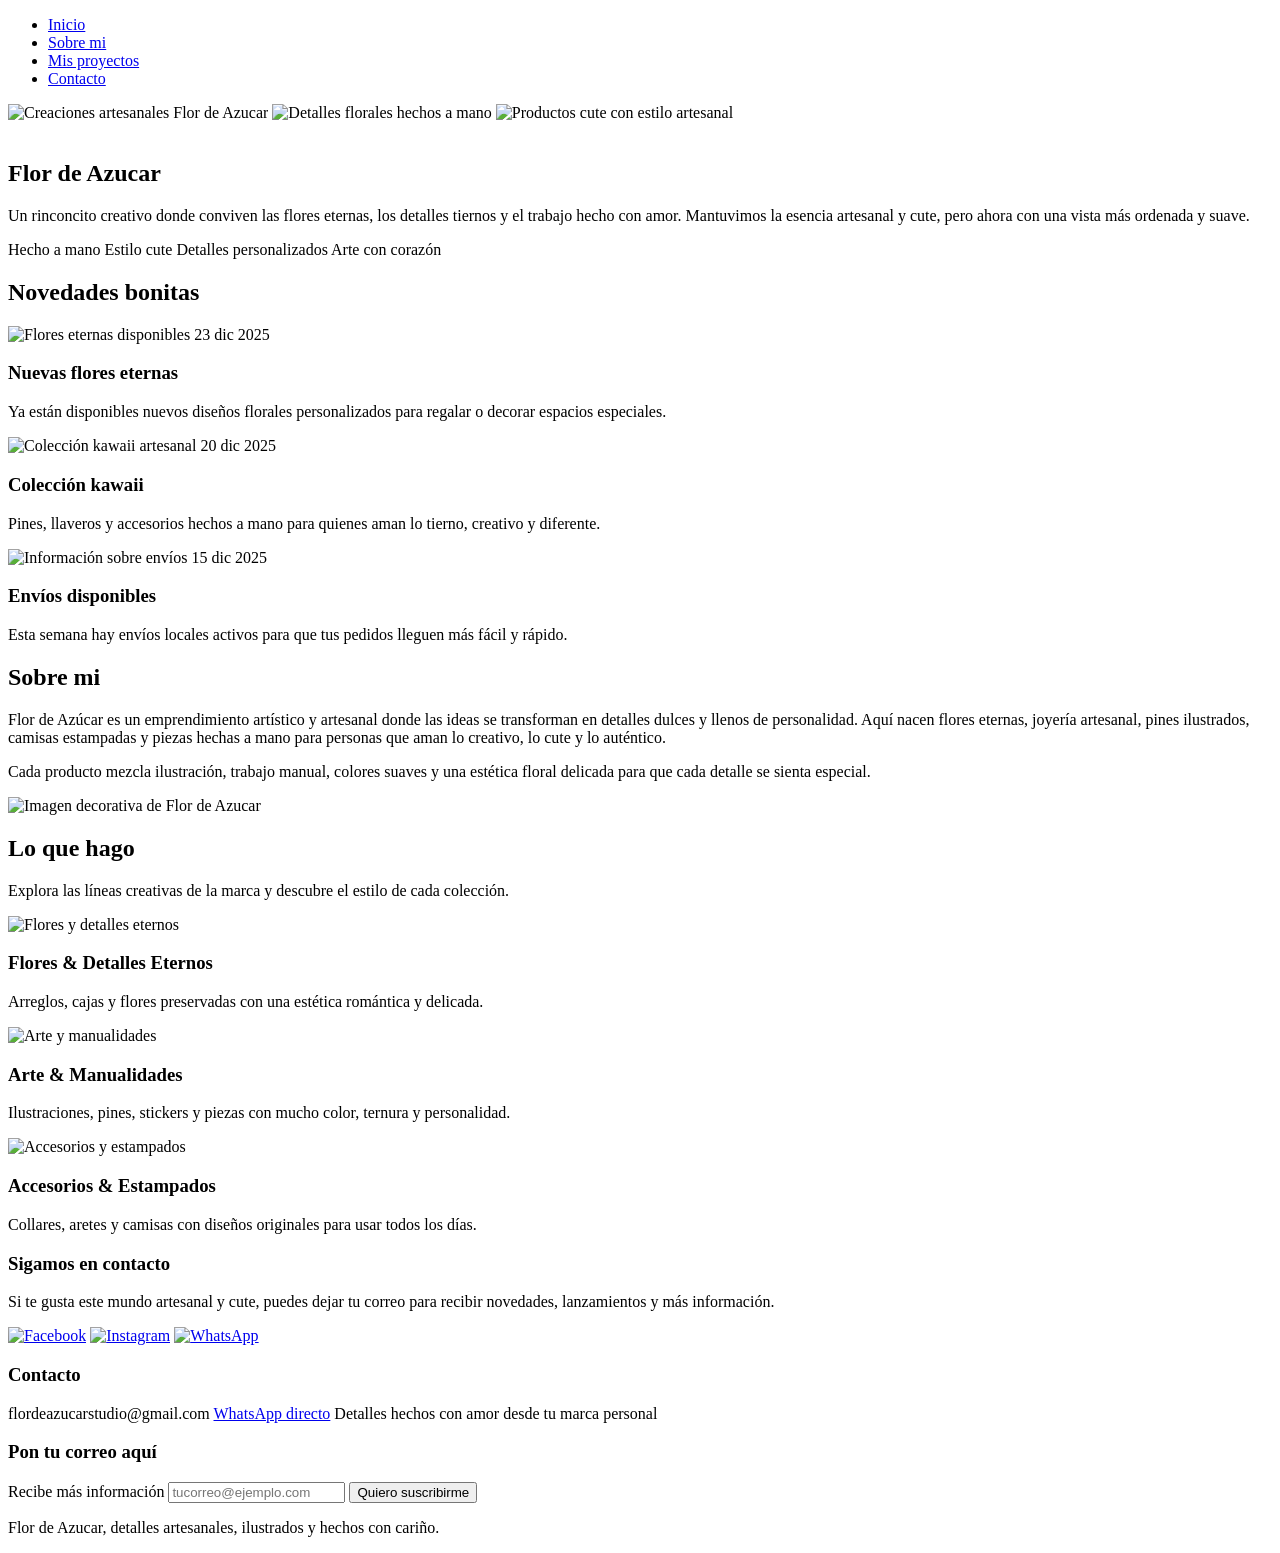
==== index.html @ 2915c315 "Add files via upload" ====
﻿<!DOCTYPE html>
<html lang="es">
<head>
  <meta charset="UTF-8" />
  <meta name="viewport" content="width=device-width, initial-scale=1.0" />
  <title>Flor de Azucar</title>
  <link rel="icon" href="./IMG/Imagen1.png" type="image/x-icon" />
  <link rel="stylesheet" href="./CSS/estilos.css" />
  <link rel="stylesheet" href="./CSS/productos.css" />
  <script src="./JAVA/script.js" defer></script>
</head>
<body>
  <header>
    <nav>
      <ul class="menu">
        <li><a href="#">Inicio</a></li>
        <li><a href="#sobre">Sobre mi</a></li>
        <li><a href="./proyectos.html">Mis proyectos</a></li>
        <li><a href="https://wa.me/573043687569" target="_blank" rel="noopener noreferrer">Contacto</a></li>
      </ul>
    </nav>
  </header>

  <div class="hero-carrusel">
    <div class="carrusel">
      <div class="imagenes">
        <img src="./IMG/Imagen5.png" alt="Creaciones artesanales Flor de Azucar" />
        <img src="./IMG/Imagen6.png" alt="Detalles florales hechos a mano" />
        <img src="./IMG/Imagen7.png" alt="Productos cute con estilo artesanal" />
      </div>
      <div class="imagenes" aria-hidden="true">
        <img src="./IMG/Imagen5.png" alt="" />
        <img src="./IMG/Imagen6.png" alt="" />
        <img src="./IMG/Imagen7.png" alt="" />
      </div>
    </div>
  </div>

  <section class="intro-card">
    <h1>Flor de Azucar</h1>
    <p>
      Un rinconcito creativo donde conviven las flores eternas, los detalles tiernos y el trabajo hecho con amor.
      Mantuvimos la esencia artesanal y cute, pero ahora con una vista más ordenada y suave.
    </p>
    <div class="badges">
      <span>Hecho a mano</span>
      <span>Estilo cute</span>
      <span>Detalles personalizados</span>
      <span>Arte con corazón</span>
    </div>
  </section>

  <section class="panel-noticias">
    <h2>Novedades bonitas</h2>
    <div class="noticias-contenedor">
      <article class="noticia">
        <img src="./IMG/rosa preservada.jpg" alt="Flores eternas disponibles" />
        <span class="fecha">23 dic 2025</span>
        <h3>Nuevas flores eternas</h3>
        <p>Ya están disponibles nuevos diseños florales personalizados para regalar o decorar espacios especiales.</p>
      </article>
      <article class="noticia">
        <img src="./IMG/pines.jpg" alt="Colección kawaii artesanal" />
        <span class="fecha">20 dic 2025</span>
        <h3>Colección kawaii</h3>
        <p>Pines, llaveros y accesorios hechos a mano para quienes aman lo tierno, creativo y diferente.</p>
      </article>
      <article class="noticia">
        <img src="./IMG/envios.jpg" alt="Información sobre envíos" />
        <span class="fecha">15 dic 2025</span>
        <h3>Envíos disponibles</h3>
        <p>Esta semana hay envíos locales activos para que tus pedidos lleguen más fácil y rápido.</p>
      </article>
    </div>
  </section>

  <section id="sobre" class="sobre-nosotros">
    <div>
      <h2>Sobre mi</h2>
      <p>
        Flor de Azúcar es un emprendimiento artístico y artesanal donde las ideas se transforman en detalles dulces y llenos de personalidad.
        Aquí nacen flores eternas, joyería artesanal, pines ilustrados, camisas estampadas y piezas hechas a mano para personas que aman lo creativo,
        lo cute y lo auténtico.
      </p>
      <p>
        Cada producto mezcla ilustración, trabajo manual, colores suaves y una estética floral delicada para que cada detalle se sienta especial.
      </p>
    </div>
    <div class="imagen-kawaii">
      <img src="./IMG/Imagen1.png" alt="Imagen decorativa de Flor de Azucar" />
    </div>
  </section>

    <section class="categorias-wrap">
    <h2 class="categorias-titulo">Lo que hago</h2>
    <p class="categorias-subtitulo">Explora las líneas creativas de la marca y descubre el estilo de cada colección.</p>
    <div class="categorias">
      <article class="cuadro" onclick="location.href='flores&detalles.html'">
        <img src="./IMG/Imagen2.png" alt="Flores y detalles eternos" />
        <h3>Flores &amp; Detalles Eternos</h3>
        <p>Arreglos, cajas y flores preservadas con una estética romántica y delicada.</p>
      </article>
      <article class="cuadro" onclick="location.href='arte&manualidades.html'">
        <img src="./IMG/Imagen11.png" alt="Arte y manualidades" />
        <h3>Arte &amp; Manualidades</h3>
        <p>Ilustraciones, pines, stickers y piezas con mucho color, ternura y personalidad.</p>
      </article>
      <article class="cuadro" onclick="location.href='accesorios&estampados.html'">
        <img src="./IMG/Imagen3.png" alt="Accesorios y estampados" />
        <h3>Accesorios &amp; Estampados</h3>
        <p>Collares, aretes y camisas con diseños originales para usar todos los días.</p>
      </article>
    </div>
  </section>

  <footer>
    <div class="footer-container">
      <div class="footer-section">
        <h3 class="footer-title">Sigamos en contacto</h3>
        <p class="subscribe-copy">Si te gusta este mundo artesanal y cute, puedes dejar tu correo para recibir novedades, lanzamientos y más información.</p>
        <div class="social-icons">
          <a href="https://facebook.com" target="_blank" rel="noopener noreferrer"><img src="./IMG/Logo_de_Facebook.png" alt="Facebook" /></a>
          <a href="#" aria-label="Instagram"><img src="./IMG/Logo_de_ig.png" alt="Instagram" /></a>
          <a href="https://wa.me/573043687569" target="_blank" rel="noopener noreferrer"><img src="./IMG/Logo_de_what.png" alt="WhatsApp" /></a>
        </div>
      </div>
      <div class="footer-section contact-info">
        <h3 class="footer-title">Contacto</h3>
        <span>flordeazucarstudio@gmail.com</span>
        <a href="https://wa.me/573043687569" target="_blank" rel="noopener noreferrer">WhatsApp directo</a>
        <span>Detalles hechos con amor desde tu marca personal</span>
      </div>
      <div class="footer-section subscribe-form">
        <h3 class="footer-title">Pon tu correo aquí</h3>
        <form id="form-suscripcion">
          <label for="email">Recibe más información</label>
          <input id="email" name="email" type="email" placeholder="tucorreo@ejemplo.com" required />
          <button type="submit">Quiero suscribirme</button>
          <p id="mensaje" aria-live="polite"></p>
        </form>
      </div>
    </div>
    <p class="footer-note">Flor de Azucar, detalles artesanales, ilustrados y hechos con cariño.</p>
  </footer>
</body>
</html>
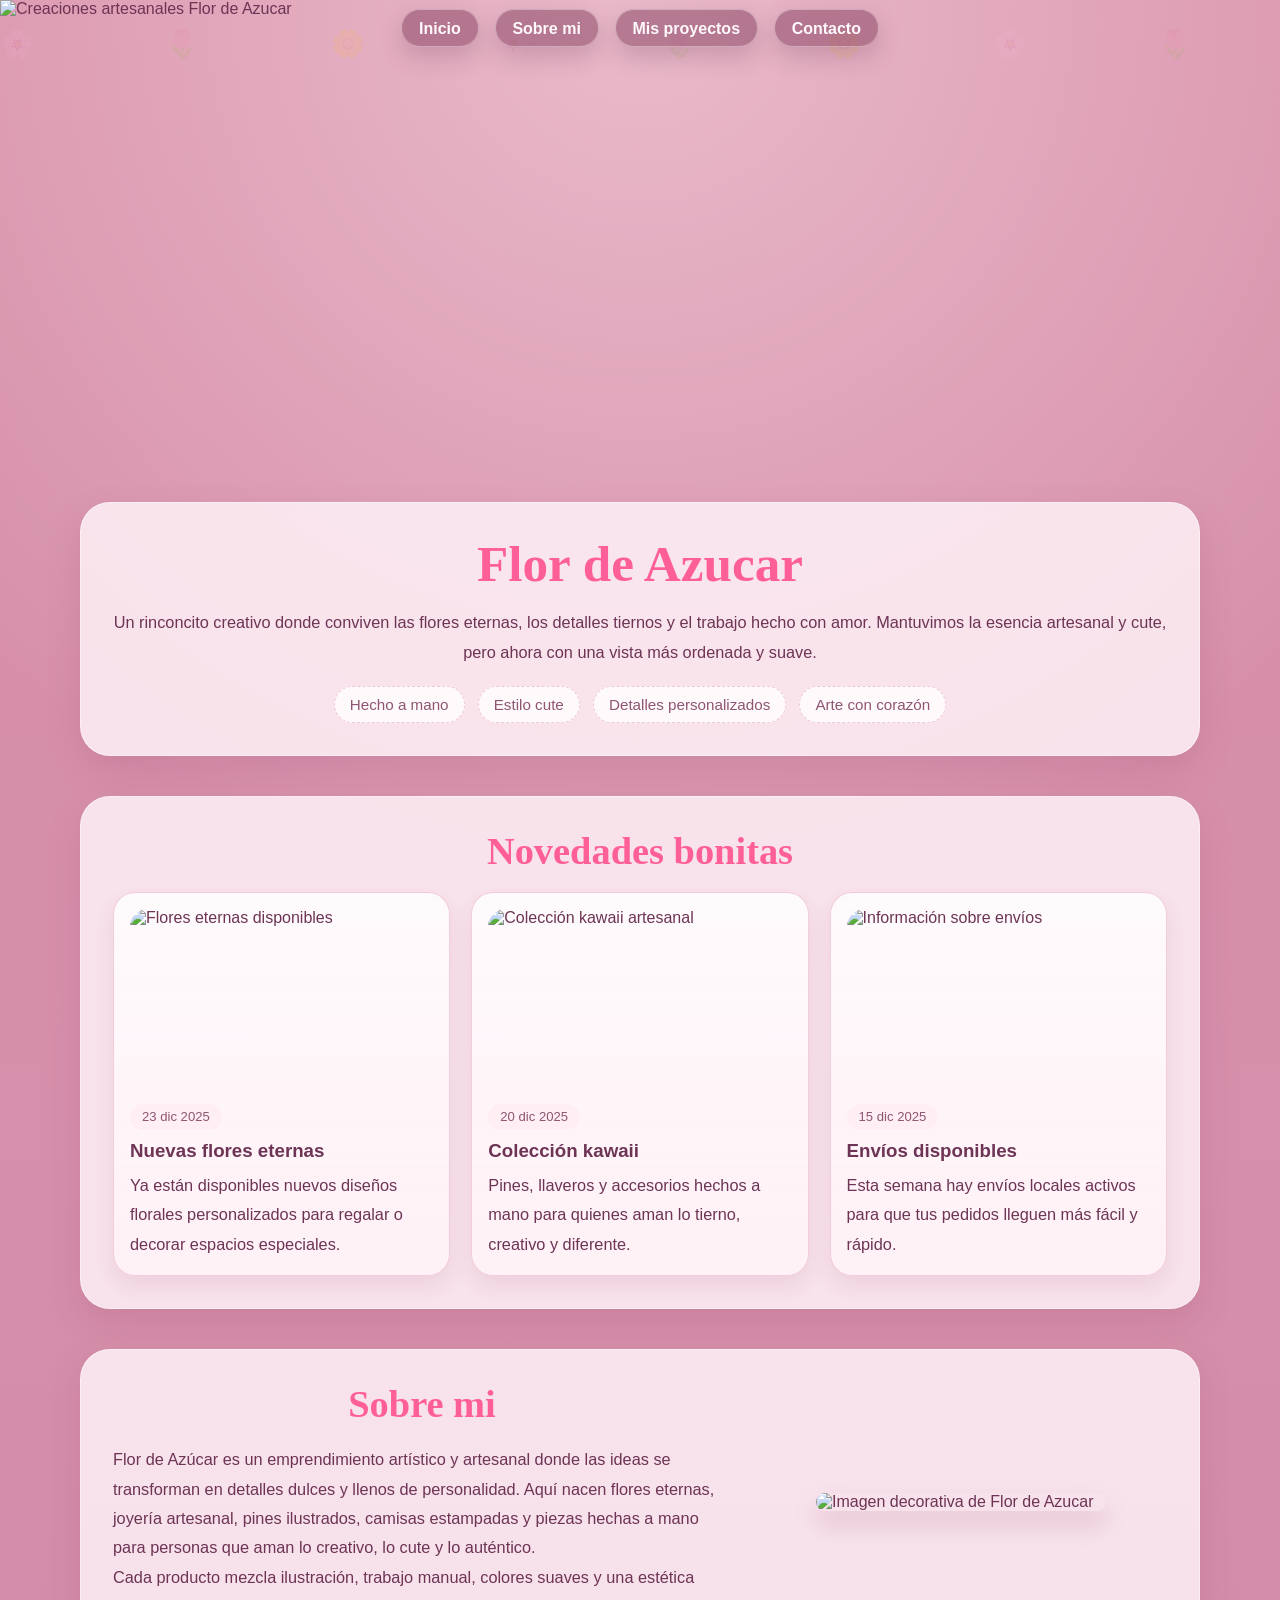
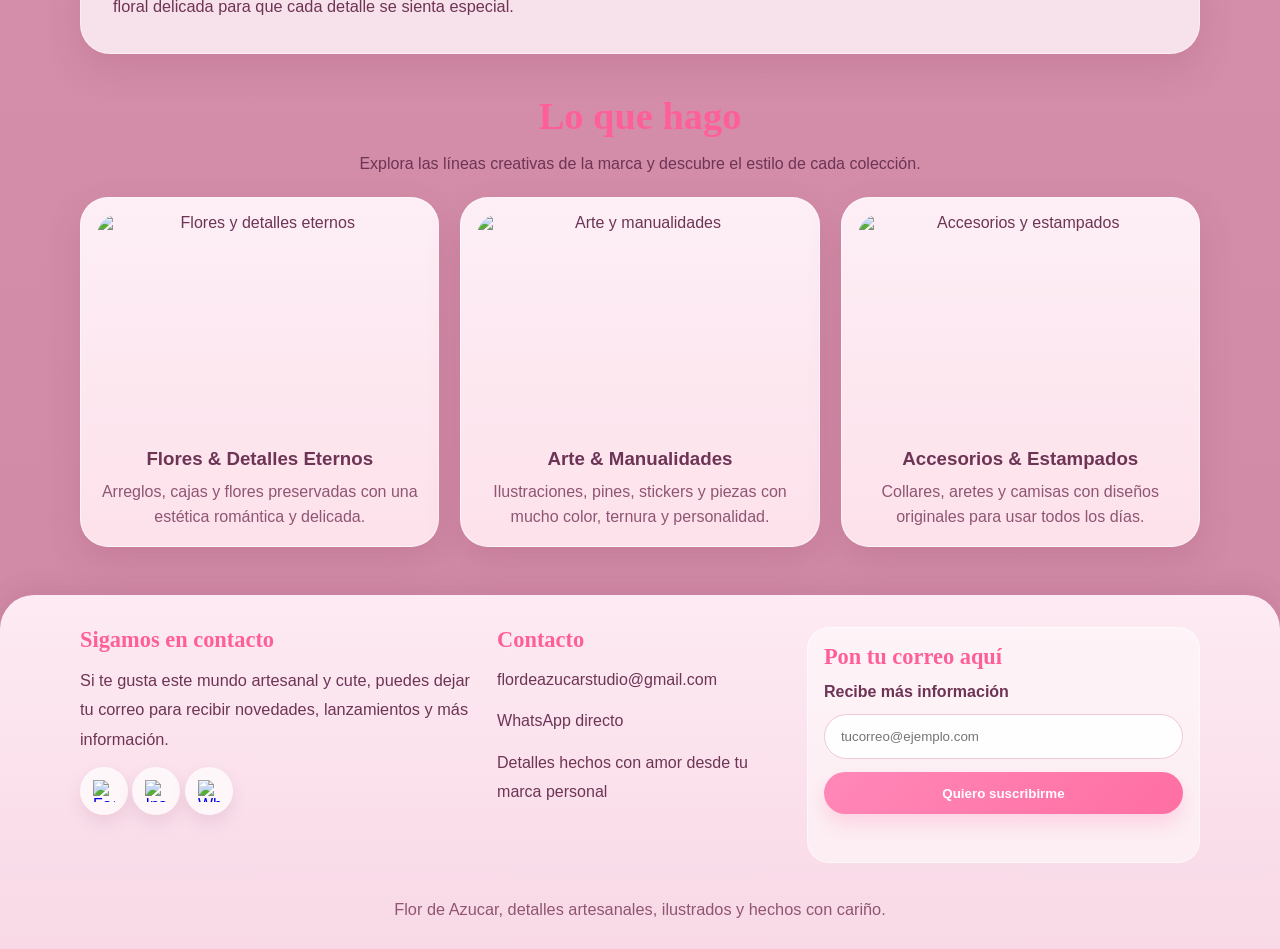
==== commit 4b4681a2: "Fix stylesheet link path in index.html" ====
--- a/index.html
+++ b/index.html
@@ -1,148 +1,148 @@
-﻿<!DOCTYPE html>
-<html lang="es">
-<head>
-  <meta charset="UTF-8" />
-  <meta name="viewport" content="width=device-width, initial-scale=1.0" />
-  <title>Flor de Azucar</title>
-  <link rel="icon" href="./IMG/Imagen1.png" type="image/x-icon" />
-  <link rel="stylesheet" href="./CSS/estilos.css" />
-  <link rel="stylesheet" href="./CSS/productos.css" />
-  <script src="./JAVA/script.js" defer></script>
-</head>
-<body>
-  <header>
-    <nav>
-      <ul class="menu">
-        <li><a href="#">Inicio</a></li>
-        <li><a href="#sobre">Sobre mi</a></li>
-        <li><a href="./proyectos.html">Mis proyectos</a></li>
-        <li><a href="https://wa.me/573043687569" target="_blank" rel="noopener noreferrer">Contacto</a></li>
-      </ul>
-    </nav>
-  </header>
-
-  <div class="hero-carrusel">
-    <div class="carrusel">
-      <div class="imagenes">
-        <img src="./IMG/Imagen5.png" alt="Creaciones artesanales Flor de Azucar" />
-        <img src="./IMG/Imagen6.png" alt="Detalles florales hechos a mano" />
-        <img src="./IMG/Imagen7.png" alt="Productos cute con estilo artesanal" />
-      </div>
-      <div class="imagenes" aria-hidden="true">
-        <img src="./IMG/Imagen5.png" alt="" />
-        <img src="./IMG/Imagen6.png" alt="" />
-        <img src="./IMG/Imagen7.png" alt="" />
-      </div>
-    </div>
-  </div>
-
-  <section class="intro-card">
-    <h1>Flor de Azucar</h1>
-    <p>
-      Un rinconcito creativo donde conviven las flores eternas, los detalles tiernos y el trabajo hecho con amor.
-      Mantuvimos la esencia artesanal y cute, pero ahora con una vista más ordenada y suave.
-    </p>
-    <div class="badges">
-      <span>Hecho a mano</span>
-      <span>Estilo cute</span>
-      <span>Detalles personalizados</span>
-      <span>Arte con corazón</span>
-    </div>
-  </section>
-
-  <section class="panel-noticias">
-    <h2>Novedades bonitas</h2>
-    <div class="noticias-contenedor">
-      <article class="noticia">
-        <img src="./IMG/rosa preservada.jpg" alt="Flores eternas disponibles" />
-        <span class="fecha">23 dic 2025</span>
-        <h3>Nuevas flores eternas</h3>
-        <p>Ya están disponibles nuevos diseños florales personalizados para regalar o decorar espacios especiales.</p>
-      </article>
-      <article class="noticia">
-        <img src="./IMG/pines.jpg" alt="Colección kawaii artesanal" />
-        <span class="fecha">20 dic 2025</span>
-        <h3>Colección kawaii</h3>
-        <p>Pines, llaveros y accesorios hechos a mano para quienes aman lo tierno, creativo y diferente.</p>
-      </article>
-      <article class="noticia">
-        <img src="./IMG/envios.jpg" alt="Información sobre envíos" />
-        <span class="fecha">15 dic 2025</span>
-        <h3>Envíos disponibles</h3>
-        <p>Esta semana hay envíos locales activos para que tus pedidos lleguen más fácil y rápido.</p>
-      </article>
-    </div>
-  </section>
-
-  <section id="sobre" class="sobre-nosotros">
-    <div>
-      <h2>Sobre mi</h2>
-      <p>
-        Flor de Azúcar es un emprendimiento artístico y artesanal donde las ideas se transforman en detalles dulces y llenos de personalidad.
-        Aquí nacen flores eternas, joyería artesanal, pines ilustrados, camisas estampadas y piezas hechas a mano para personas que aman lo creativo,
-        lo cute y lo auténtico.
-      </p>
-      <p>
-        Cada producto mezcla ilustración, trabajo manual, colores suaves y una estética floral delicada para que cada detalle se sienta especial.
-      </p>
-    </div>
-    <div class="imagen-kawaii">
-      <img src="./IMG/Imagen1.png" alt="Imagen decorativa de Flor de Azucar" />
-    </div>
-  </section>
-
-    <section class="categorias-wrap">
-    <h2 class="categorias-titulo">Lo que hago</h2>
-    <p class="categorias-subtitulo">Explora las líneas creativas de la marca y descubre el estilo de cada colección.</p>
-    <div class="categorias">
-      <article class="cuadro" onclick="location.href='flores&detalles.html'">
-        <img src="./IMG/Imagen2.png" alt="Flores y detalles eternos" />
-        <h3>Flores &amp; Detalles Eternos</h3>
-        <p>Arreglos, cajas y flores preservadas con una estética romántica y delicada.</p>
-      </article>
-      <article class="cuadro" onclick="location.href='arte&manualidades.html'">
-        <img src="./IMG/Imagen11.png" alt="Arte y manualidades" />
-        <h3>Arte &amp; Manualidades</h3>
-        <p>Ilustraciones, pines, stickers y piezas con mucho color, ternura y personalidad.</p>
-      </article>
-      <article class="cuadro" onclick="location.href='accesorios&estampados.html'">
-        <img src="./IMG/Imagen3.png" alt="Accesorios y estampados" />
-        <h3>Accesorios &amp; Estampados</h3>
-        <p>Collares, aretes y camisas con diseños originales para usar todos los días.</p>
-      </article>
-    </div>
-  </section>
-
-  <footer>
-    <div class="footer-container">
-      <div class="footer-section">
-        <h3 class="footer-title">Sigamos en contacto</h3>
-        <p class="subscribe-copy">Si te gusta este mundo artesanal y cute, puedes dejar tu correo para recibir novedades, lanzamientos y más información.</p>
-        <div class="social-icons">
-          <a href="https://facebook.com" target="_blank" rel="noopener noreferrer"><img src="./IMG/Logo_de_Facebook.png" alt="Facebook" /></a>
-          <a href="#" aria-label="Instagram"><img src="./IMG/Logo_de_ig.png" alt="Instagram" /></a>
-          <a href="https://wa.me/573043687569" target="_blank" rel="noopener noreferrer"><img src="./IMG/Logo_de_what.png" alt="WhatsApp" /></a>
-        </div>
-      </div>
-      <div class="footer-section contact-info">
-        <h3 class="footer-title">Contacto</h3>
-        <span>flordeazucarstudio@gmail.com</span>
-        <a href="https://wa.me/573043687569" target="_blank" rel="noopener noreferrer">WhatsApp directo</a>
-        <span>Detalles hechos con amor desde tu marca personal</span>
-      </div>
-      <div class="footer-section subscribe-form">
-        <h3 class="footer-title">Pon tu correo aquí</h3>
-        <form id="form-suscripcion">
-          <label for="email">Recibe más información</label>
-          <input id="email" name="email" type="email" placeholder="tucorreo@ejemplo.com" required />
-          <button type="submit">Quiero suscribirme</button>
-          <p id="mensaje" aria-live="polite"></p>
-        </form>
-      </div>
-    </div>
-    <p class="footer-note">Flor de Azucar, detalles artesanales, ilustrados y hechos con cariño.</p>
-  </footer>
-</body>
+﻿<!DOCTYPE html>
+<html lang="es">
+<head>
+  <meta charset="UTF-8" />
+  <meta name="viewport" content="width=device-width, initial-scale=1.0" />
+  <title>Flor de Azucar</title>
+  <link rel="icon" href="./IMG/Imagen1.png" type="image/x-icon" />
+  <link rel="stylesheet" href="estilos.css"/>
+  <link rel="stylesheet" href="./CSS/productos.css" />
+  <script src="./JAVA/script.js" defer></script>
+</head>
+<body>
+  <header>
+    <nav>
+      <ul class="menu">
+        <li><a href="#">Inicio</a></li>
+        <li><a href="#sobre">Sobre mi</a></li>
+        <li><a href="./proyectos.html">Mis proyectos</a></li>
+        <li><a href="https://wa.me/573043687569" target="_blank" rel="noopener noreferrer">Contacto</a></li>
+      </ul>
+    </nav>
+  </header>
+
+  <div class="hero-carrusel">
+    <div class="carrusel">
+      <div class="imagenes">
+        <img src="./IMG/Imagen5.png" alt="Creaciones artesanales Flor de Azucar" />
+        <img src="./IMG/Imagen6.png" alt="Detalles florales hechos a mano" />
+        <img src="./IMG/Imagen7.png" alt="Productos cute con estilo artesanal" />
+      </div>
+      <div class="imagenes" aria-hidden="true">
+        <img src="./IMG/Imagen5.png" alt="" />
+        <img src="./IMG/Imagen6.png" alt="" />
+        <img src="./IMG/Imagen7.png" alt="" />
+      </div>
+    </div>
+  </div>
+
+  <section class="intro-card">
+    <h1>Flor de Azucar</h1>
+    <p>
+      Un rinconcito creativo donde conviven las flores eternas, los detalles tiernos y el trabajo hecho con amor.
+      Mantuvimos la esencia artesanal y cute, pero ahora con una vista más ordenada y suave.
+    </p>
+    <div class="badges">
+      <span>Hecho a mano</span>
+      <span>Estilo cute</span>
+      <span>Detalles personalizados</span>
+      <span>Arte con corazón</span>
+    </div>
+  </section>
+
+  <section class="panel-noticias">
+    <h2>Novedades bonitas</h2>
+    <div class="noticias-contenedor">
+      <article class="noticia">
+        <img src="./IMG/rosa preservada.jpg" alt="Flores eternas disponibles" />
+        <span class="fecha">23 dic 2025</span>
+        <h3>Nuevas flores eternas</h3>
+        <p>Ya están disponibles nuevos diseños florales personalizados para regalar o decorar espacios especiales.</p>
+      </article>
+      <article class="noticia">
+        <img src="./IMG/pines.jpg" alt="Colección kawaii artesanal" />
+        <span class="fecha">20 dic 2025</span>
+        <h3>Colección kawaii</h3>
+        <p>Pines, llaveros y accesorios hechos a mano para quienes aman lo tierno, creativo y diferente.</p>
+      </article>
+      <article class="noticia">
+        <img src="./IMG/envios.jpg" alt="Información sobre envíos" />
+        <span class="fecha">15 dic 2025</span>
+        <h3>Envíos disponibles</h3>
+        <p>Esta semana hay envíos locales activos para que tus pedidos lleguen más fácil y rápido.</p>
+      </article>
+    </div>
+  </section>
+
+  <section id="sobre" class="sobre-nosotros">
+    <div>
+      <h2>Sobre mi</h2>
+      <p>
+        Flor de Azúcar es un emprendimiento artístico y artesanal donde las ideas se transforman en detalles dulces y llenos de personalidad.
+        Aquí nacen flores eternas, joyería artesanal, pines ilustrados, camisas estampadas y piezas hechas a mano para personas que aman lo creativo,
+        lo cute y lo auténtico.
+      </p>
+      <p>
+        Cada producto mezcla ilustración, trabajo manual, colores suaves y una estética floral delicada para que cada detalle se sienta especial.
+      </p>
+    </div>
+    <div class="imagen-kawaii">
+      <img src="./IMG/Imagen1.png" alt="Imagen decorativa de Flor de Azucar" />
+    </div>
+  </section>
+
+    <section class="categorias-wrap">
+    <h2 class="categorias-titulo">Lo que hago</h2>
+    <p class="categorias-subtitulo">Explora las líneas creativas de la marca y descubre el estilo de cada colección.</p>
+    <div class="categorias">
+      <article class="cuadro" onclick="location.href='flores&detalles.html'">
+        <img src="./IMG/Imagen2.png" alt="Flores y detalles eternos" />
+        <h3>Flores &amp; Detalles Eternos</h3>
+        <p>Arreglos, cajas y flores preservadas con una estética romántica y delicada.</p>
+      </article>
+      <article class="cuadro" onclick="location.href='arte&manualidades.html'">
+        <img src="./IMG/Imagen11.png" alt="Arte y manualidades" />
+        <h3>Arte &amp; Manualidades</h3>
+        <p>Ilustraciones, pines, stickers y piezas con mucho color, ternura y personalidad.</p>
+      </article>
+      <article class="cuadro" onclick="location.href='accesorios&estampados.html'">
+        <img src="./IMG/Imagen3.png" alt="Accesorios y estampados" />
+        <h3>Accesorios &amp; Estampados</h3>
+        <p>Collares, aretes y camisas con diseños originales para usar todos los días.</p>
+      </article>
+    </div>
+  </section>
+
+  <footer>
+    <div class="footer-container">
+      <div class="footer-section">
+        <h3 class="footer-title">Sigamos en contacto</h3>
+        <p class="subscribe-copy">Si te gusta este mundo artesanal y cute, puedes dejar tu correo para recibir novedades, lanzamientos y más información.</p>
+        <div class="social-icons">
+          <a href="https://facebook.com" target="_blank" rel="noopener noreferrer"><img src="./IMG/Logo_de_Facebook.png" alt="Facebook" /></a>
+          <a href="#" aria-label="Instagram"><img src="./IMG/Logo_de_ig.png" alt="Instagram" /></a>
+          <a href="https://wa.me/573043687569" target="_blank" rel="noopener noreferrer"><img src="./IMG/Logo_de_what.png" alt="WhatsApp" /></a>
+        </div>
+      </div>
+      <div class="footer-section contact-info">
+        <h3 class="footer-title">Contacto</h3>
+        <span>flordeazucarstudio@gmail.com</span>
+        <a href="https://wa.me/573043687569" target="_blank" rel="noopener noreferrer">WhatsApp directo</a>
+        <span>Detalles hechos con amor desde tu marca personal</span>
+      </div>
+      <div class="footer-section subscribe-form">
+        <h3 class="footer-title">Pon tu correo aquí</h3>
+        <form id="form-suscripcion">
+          <label for="email">Recibe más información</label>
+          <input id="email" name="email" type="email" placeholder="tucorreo@ejemplo.com" required />
+          <button type="submit">Quiero suscribirme</button>
+          <p id="mensaje" aria-live="polite"></p>
+        </form>
+      </div>
+    </div>
+    <p class="footer-note">Flor de Azucar, detalles artesanales, ilustrados y hechos con cariño.</p>
+  </footer>
+</body>
 </html>
 
 
--- a/estilos.css
+++ b/estilos.css
@@ -0,0 +1,503 @@
+﻿:root {
+  --rosa-fondo: #d992ab;
+  --rosa-claro: #fff1f6;
+  --rosa-panel: rgba(255, 244, 249, 0.82);
+  --rosa-fuerte: #ff7daf;
+  --rosa-medio: #f5bfd3;
+  --rosa-borde: #efc8d8;
+  --vino: #6d3455;
+  --vino-suave: #8f5572;
+  --marron: #5c3b2e;
+  --sombra: 0 14px 34px rgba(140, 61, 101, 0.17);
+}
+
+* {
+  margin: 0;
+  padding: 0;
+  box-sizing: border-box;
+}
+
+html {
+  scroll-behavior: smooth;
+}
+
+body {
+  font-family: 'Trebuchet MS', 'Segoe UI', sans-serif;
+  background:
+    radial-gradient(circle at top, rgba(255, 239, 245, 0.45), transparent 35%),
+    linear-gradient(180deg, #d88fa8 0%, #d690ab 45%, #cf89a4 100%);
+  color: var(--vino);
+  overflow-x: hidden;
+  position: relative;
+}
+
+body::before {
+  content: "🌸   🌷   🌼   🌸   🌷   🌼   🌸   🌷";
+  position: fixed;
+  inset: 0;
+  font-size: 1.7rem;
+  line-height: 5.5rem;
+  letter-spacing: 1.7rem;
+  opacity: 0.11;
+  pointer-events: none;
+  white-space: pre-wrap;
+  z-index: -1;
+}
+
+img {
+  max-width: 100%;
+  display: block;
+}
+
+section {
+  width: min(1120px, calc(100% - 2rem));
+  margin: 0 auto 2.5rem;
+}
+
+header {
+  position: absolute;
+  top: 1.2rem;
+  left: 50%;
+  transform: translateX(-50%);
+  width: min(1120px, calc(100% - 2rem));
+  z-index: 20;
+}
+
+nav {
+  padding: 0;
+}
+
+.menu {
+  list-style: none;
+  display: flex;
+  justify-content: center;
+  align-items: center;
+  gap: 1rem;
+  flex-wrap: wrap;
+}
+
+.menu li a {
+  text-decoration: none;
+  color: #fff8fc;
+  font-weight: 700;
+  padding: 0.6rem 1.05rem;
+  border-radius: 999px;
+  background: rgba(126, 53, 86, 0.48);
+  border: 1px solid rgba(255, 255, 255, 0.38);
+  backdrop-filter: blur(10px);
+  box-shadow: 0 10px 24px rgba(92, 43, 69, 0.22);
+  transition: transform 0.25s ease, background 0.25s ease;
+}
+
+.menu li a:hover {
+  transform: translateY(-2px);
+  background: rgba(126, 53, 86, 0.72);
+}
+
+.hero-carrusel {
+  width: 100%;
+  margin: 0 0 2rem;
+  padding: 0;
+  background: transparent;
+  border: none;
+  border-radius: 0;
+  box-shadow: none;
+  overflow: hidden;
+}
+
+.carrusel {
+  display: flex;
+  width: max-content;
+  animation: deslizar 26s linear infinite;
+}
+
+.carrusel .imagenes {
+  display: flex;
+}
+
+.carrusel img {
+  width: 100vw;
+  min-width: 100vw;
+  height: 470px;
+  object-fit: cover;
+  flex-shrink: 0;
+}
+
+.hero-carrusel:hover .carrusel {
+  animation-play-state: paused;
+}
+
+@keyframes deslizar {
+  from { transform: translateX(0); }
+  to { transform: translateX(-300vw); }
+}
+
+.intro-card,
+.sobre-nosotros,
+.panel-noticias,
+.categoria-intro,
+.productos-destacados {
+  background: var(--rosa-panel);
+  border: 1px solid rgba(255, 255, 255, 0.45);
+  border-radius: 30px;
+  box-shadow: var(--sombra);
+}
+
+.intro-card,
+.categoria-intro {
+  padding: 2rem;
+  text-align: center;
+}
+
+.intro-card {
+  margin-top: 0.5rem;
+}
+
+.intro-card h1,
+.categoria-intro h2,
+.sobre-nosotros h2,
+.panel-noticias h2,
+.categorias-titulo {
+  font-family: 'Comic Sans MS', 'Trebuchet MS', cursive;
+  color: #ff5f98;
+  line-height: 1.15;
+}
+
+.intro-card h1 {
+  font-size: clamp(2.2rem, 4vw, 3.8rem);
+  margin-bottom: 0.9rem;
+}
+
+.intro-card p,
+.categoria-intro p,
+.sobre-nosotros p,
+.noticia p,
+.footer-note,
+.subscribe-copy,
+.proyecto-resumen {
+  font-size: 1.02rem;
+  line-height: 1.8;
+  color: var(--vino);
+}
+
+.badges {
+  margin-top: 1.2rem;
+  display: flex;
+  flex-wrap: wrap;
+  justify-content: center;
+  gap: 0.8rem;
+}
+
+.badges span {
+  padding: 0.55rem 0.95rem;
+  background: rgba(255, 255, 255, 0.8);
+  border: 1px dashed var(--rosa-borde);
+  border-radius: 999px;
+  font-size: 0.95rem;
+  color: var(--vino-suave);
+}
+
+.panel-noticias,
+.sobre-nosotros {
+  padding: 2rem;
+}
+
+.panel-noticias h2,
+.sobre-nosotros h2 {
+  font-size: clamp(1.8rem, 3vw, 2.5rem);
+  margin-bottom: 1.2rem;
+  text-align: center;
+}
+
+.noticias-contenedor {
+  display: grid;
+  grid-template-columns: repeat(auto-fit, minmax(220px, 1fr));
+  gap: 1.3rem;
+}
+
+.noticia {
+  background: linear-gradient(180deg, rgba(255, 255, 255, 0.84), rgba(255, 241, 246, 0.98));
+  border-radius: 22px;
+  padding: 1rem;
+  border: 1px solid rgba(237, 188, 206, 0.7);
+  box-shadow: 0 10px 20px rgba(140, 61, 101, 0.1);
+  transition: transform 0.28s ease, box-shadow 0.28s ease;
+}
+
+.noticia:hover,
+.cuadro:hover,
+.sobre-nosotros:hover {
+  transform: translateY(-6px);
+  box-shadow: 0 18px 28px rgba(140, 61, 101, 0.16);
+}
+
+.noticia img {
+  width: 100%;
+  height: 180px;
+  object-fit: cover;
+  border-radius: 18px;
+  margin-bottom: 0.9rem;
+}
+
+.fecha,
+.proyecto-tipo {
+  display: inline-block;
+  margin-bottom: 0.65rem;
+  padding: 0.35rem 0.75rem;
+  font-size: 0.82rem;
+  color: var(--vino-suave);
+  background: rgba(255, 239, 246, 0.9);
+  border-radius: 999px;
+}
+
+.noticia h3,
+.cuadro h3 {
+  color: var(--vino);
+  margin-bottom: 0.55rem;
+}
+
+.sobre-nosotros {
+  display: grid;
+  grid-template-columns: 1.2fr 0.8fr;
+  gap: 1.5rem;
+  align-items: center;
+}
+
+.imagen-kawaii {
+  display: flex;
+  justify-content: center;
+}
+
+.imagen-kawaii img {
+  width: min(290px, 100%);
+  border-radius: 28px;
+  box-shadow: 0 14px 24px rgba(140, 61, 101, 0.18);
+  animation: floaty 3s ease-in-out infinite;
+}
+
+@keyframes floaty {
+  0%, 100% { transform: translateY(0); }
+  50% { transform: translateY(-8px); }
+}
+
+.categorias-wrap {
+  width: min(1120px, calc(100% - 2rem));
+  margin: 0 auto 2.5rem;
+}
+
+.categorias-titulo {
+  text-align: center;
+  font-size: clamp(1.8rem, 3vw, 2.4rem);
+  margin-bottom: 1rem;
+}
+
+.categorias-subtitulo {
+  text-align: center;
+  margin-bottom: 1.5rem;
+  color: var(--vino);
+}
+
+.categorias {
+  display: grid;
+  grid-template-columns: repeat(auto-fit, minmax(240px, 1fr));
+  gap: 1.3rem;
+}
+
+.cuadro {
+  background: linear-gradient(180deg, rgba(255, 244, 249, 0.95), rgba(255, 230, 238, 0.95));
+  border: 1px solid rgba(255, 255, 255, 0.6);
+  border-radius: 28px;
+  padding: 1rem;
+  text-align: center;
+  cursor: pointer;
+  transition: transform 0.28s ease, box-shadow 0.28s ease;
+  box-shadow: var(--sombra);
+}
+
+.cuadro img {
+  width: 100%;
+  height: 220px;
+  object-fit: cover;
+  border-radius: 22px;
+  margin-bottom: 0.9rem;
+}
+
+.cuadro p {
+  color: var(--vino-suave);
+  line-height: 1.6;
+}
+
+footer {
+  margin-top: 3rem;
+  background: linear-gradient(180deg, rgba(255, 239, 246, 0.96), rgba(250, 220, 232, 0.96));
+  border-top-left-radius: 34px;
+  border-top-right-radius: 34px;
+  box-shadow: 0 -8px 22px rgba(140, 61, 101, 0.12);
+}
+
+.footer-container {
+  width: min(1120px, calc(100% - 2rem));
+  margin: 0 auto;
+  padding: 2rem 0;
+  display: grid;
+  grid-template-columns: 1.1fr 0.8fr 1.1fr;
+  gap: 1.5rem;
+  align-items: start;
+}
+
+.footer-section {
+  display: flex;
+  flex-direction: column;
+  gap: 0.8rem;
+}
+
+.footer-title {
+  font-family: 'Comic Sans MS', cursive;
+  color: #ff5f98;
+  font-size: 1.4rem;
+}
+
+.social-icons {
+  flex-direction: row;
+  align-items: center;
+  gap: 0.9rem;
+}
+
+.social-icons a {
+  width: 48px;
+  height: 48px;
+  display: inline-flex;
+  justify-content: center;
+  align-items: center;
+  background: rgba(255, 255, 255, 0.72);
+  border-radius: 50%;
+  box-shadow: 0 8px 16px rgba(140, 61, 101, 0.12);
+  transition: transform 0.25s ease;
+}
+
+.social-icons a:hover {
+  transform: translateY(-3px) scale(1.03);
+}
+
+.social-icons img {
+  width: 22px;
+  height: 22px;
+  object-fit: contain;
+}
+
+.contact-info a,
+.contact-info span {
+  color: var(--vino);
+  text-decoration: none;
+  line-height: 1.8;
+}
+
+.subscribe-form {
+  background: rgba(255, 255, 255, 0.48);
+  padding: 1rem;
+  border-radius: 22px;
+  border: 1px solid rgba(255, 255, 255, 0.55);
+}
+
+.subscribe-form form {
+  display: flex;
+  flex-direction: column;
+  gap: 0.8rem;
+}
+
+.subscribe-form label {
+  font-weight: 700;
+}
+
+.subscribe-form input {
+  width: 100%;
+  padding: 0.9rem 1rem;
+  border-radius: 999px;
+  border: 1px solid var(--rosa-borde);
+  background: rgba(255, 255, 255, 0.88);
+  color: var(--vino);
+  outline: none;
+}
+
+.subscribe-form input:focus {
+  border-color: var(--rosa-fuerte);
+  box-shadow: 0 0 0 3px rgba(255, 125, 175, 0.16);
+}
+
+.subscribe-form button {
+  border: none;
+  border-radius: 999px;
+  padding: 0.85rem 1.2rem;
+  background: linear-gradient(135deg, #ff88b8, #ff6ea2);
+  color: #fff;
+  font-weight: 700;
+  cursor: pointer;
+  box-shadow: 0 10px 18px rgba(255, 110, 162, 0.22);
+  transition: transform 0.25s ease, box-shadow 0.25s ease;
+}
+
+.subscribe-form button:hover {
+  transform: translateY(-2px);
+  box-shadow: 0 14px 22px rgba(255, 110, 162, 0.28);
+}
+
+#mensaje {
+  min-height: 1.2rem;
+  font-size: 0.92rem;
+  color: var(--vino-suave);
+}
+
+.footer-note {
+  text-align: center;
+  padding: 0 1rem 1.5rem;
+  color: var(--vino-suave);
+}
+
+@media (max-width: 920px) {
+  .carrusel img {
+    height: 360px;
+  }
+
+  .sobre-nosotros,
+  .footer-container {
+    grid-template-columns: 1fr;
+  }
+}
+
+@media (max-width: 640px) {
+  body::before {
+    font-size: 1.15rem;
+    letter-spacing: 1rem;
+    line-height: 4rem;
+  }
+
+  header {
+    top: 0.8rem;
+  }
+
+  .menu {
+    gap: 0.7rem;
+  }
+
+  .menu li a {
+    width: auto;
+    text-align: center;
+    padding: 0.5rem 0.8rem;
+    font-size: 0.92rem;
+  }
+
+  .intro-card,
+  .panel-noticias,
+  .sobre-nosotros,
+  .categoria-intro,
+  .productos-destacados {
+    padding: 1.4rem;
+    border-radius: 24px;
+  }
+
+  .carrusel img,
+  .noticia img,
+  .cuadro img {
+    height: 240px;
+  }
+}
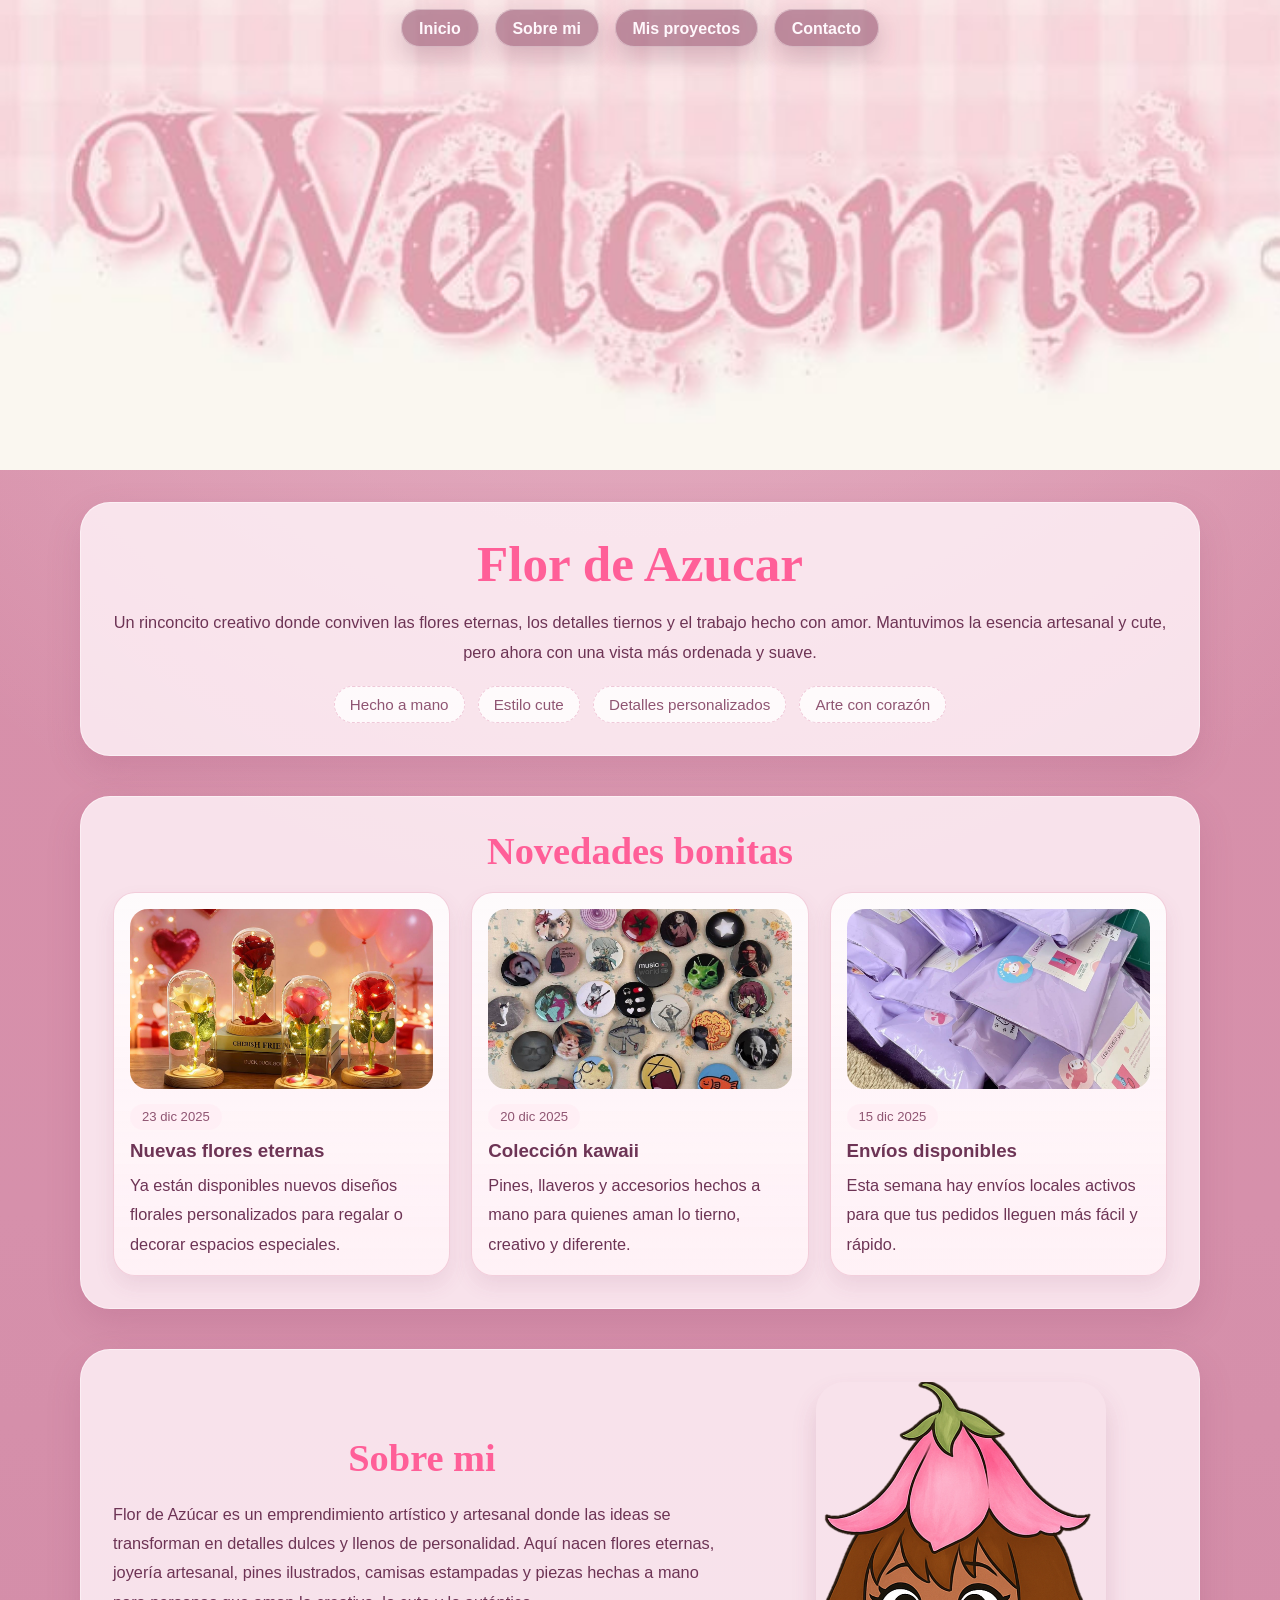
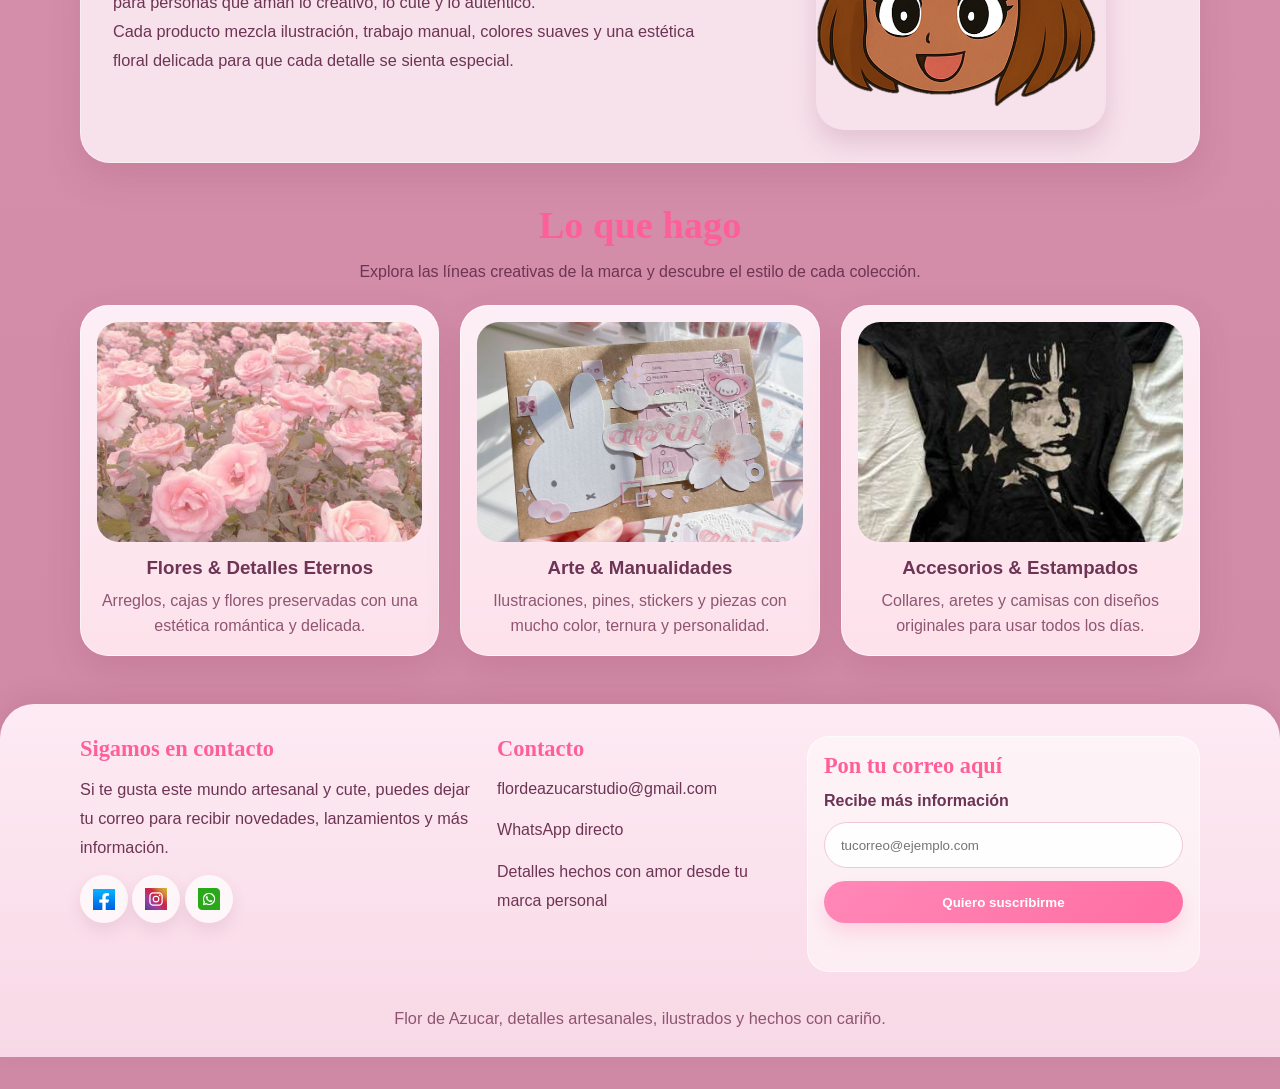
==== commit 7a06d70c: "Refactor index.html for image paths and cleanup Updated image paths and removed unnecessary HTML ent" ====
--- a/index.html
+++ b/index.html
@@ -1,21 +1,24 @@
-﻿<!DOCTYPE html>
+<!DOCTYPE html>
 <html lang="es">
 <head>
   <meta charset="UTF-8" />
   <meta name="viewport" content="width=device-width, initial-scale=1.0" />
   <title>Flor de Azucar</title>
-  <link rel="icon" href="./IMG/Imagen1.png" type="image/x-icon" />
-  <link rel="stylesheet" href="estilos.css"/>
-  <link rel="stylesheet" href="./CSS/productos.css" />
-  <script src="./JAVA/script.js" defer></script>
+
+  <link rel="icon" href="Imagen1.png" type="image/x-icon" />
+  <link rel="stylesheet" href="estilos.css" />
+  <link rel="stylesheet" href="productos.css" />
+  <script src="script.js" defer></script>
 </head>
+
 <body>
+
   <header>
     <nav>
       <ul class="menu">
         <li><a href="#">Inicio</a></li>
         <li><a href="#sobre">Sobre mi</a></li>
-        <li><a href="./proyectos.html">Mis proyectos</a></li>
+        <li><a href="proyectos.html">Mis proyectos</a></li>
         <li><a href="https://wa.me/573043687569" target="_blank" rel="noopener noreferrer">Contacto</a></li>
       </ul>
     </nav>
@@ -23,25 +26,30 @@
 
   <div class="hero-carrusel">
     <div class="carrusel">
+
       <div class="imagenes">
-        <img src="./IMG/Imagen5.png" alt="Creaciones artesanales Flor de Azucar" />
-        <img src="./IMG/Imagen6.png" alt="Detalles florales hechos a mano" />
-        <img src="./IMG/Imagen7.png" alt="Productos cute con estilo artesanal" />
-      </div>
+        <img src="Imagen5.png" alt="Creaciones artesanales Flor de Azucar" />
+        <img src="Imagen6.png" alt="Detalles florales hechos a mano" />
+        <img src="Imagen7.png" alt="Productos cute con estilo artesanal" />
+      </div>
+
       <div class="imagenes" aria-hidden="true">
-        <img src="./IMG/Imagen5.png" alt="" />
-        <img src="./IMG/Imagen6.png" alt="" />
-        <img src="./IMG/Imagen7.png" alt="" />
-      </div>
+        <img src="Imagen5.png" alt="" />
+        <img src="Imagen6.png" alt="" />
+        <img src="Imagen7.png" alt="" />
+      </div>
+
     </div>
   </div>
 
   <section class="intro-card">
     <h1>Flor de Azucar</h1>
+
     <p>
       Un rinconcito creativo donde conviven las flores eternas, los detalles tiernos y el trabajo hecho con amor.
       Mantuvimos la esencia artesanal y cute, pero ahora con una vista más ordenada y suave.
     </p>
+
     <div class="badges">
       <span>Hecho a mano</span>
       <span>Estilo cute</span>
@@ -51,97 +59,193 @@
   </section>
 
   <section class="panel-noticias">
+
     <h2>Novedades bonitas</h2>
+
     <div class="noticias-contenedor">
+
       <article class="noticia">
-        <img src="./IMG/rosa preservada.jpg" alt="Flores eternas disponibles" />
+        <img src="rosa preservada.jpg" alt="Flores eternas disponibles" />
         <span class="fecha">23 dic 2025</span>
+
         <h3>Nuevas flores eternas</h3>
-        <p>Ya están disponibles nuevos diseños florales personalizados para regalar o decorar espacios especiales.</p>
-      </article>
+
+        <p>
+          Ya están disponibles nuevos diseños florales personalizados para regalar o decorar espacios especiales.
+        </p>
+      </article>
+
       <article class="noticia">
-        <img src="./IMG/pines.jpg" alt="Colección kawaii artesanal" />
+        <img src="pines.jpg" alt="Colección kawaii artesanal" />
         <span class="fecha">20 dic 2025</span>
+
         <h3>Colección kawaii</h3>
-        <p>Pines, llaveros y accesorios hechos a mano para quienes aman lo tierno, creativo y diferente.</p>
-      </article>
+
+        <p>
+          Pines, llaveros y accesorios hechos a mano para quienes aman lo tierno, creativo y diferente.
+        </p>
+      </article>
+
       <article class="noticia">
-        <img src="./IMG/envios.jpg" alt="Información sobre envíos" />
+        <img src="envios.jpg" alt="Información sobre envíos" />
         <span class="fecha">15 dic 2025</span>
+
         <h3>Envíos disponibles</h3>
-        <p>Esta semana hay envíos locales activos para que tus pedidos lleguen más fácil y rápido.</p>
-      </article>
+
+        <p>
+          Esta semana hay envíos locales activos para que tus pedidos lleguen más fácil y rápido.
+        </p>
+      </article>
+
     </div>
   </section>
 
   <section id="sobre" class="sobre-nosotros">
+
     <div>
+
       <h2>Sobre mi</h2>
+
       <p>
         Flor de Azúcar es un emprendimiento artístico y artesanal donde las ideas se transforman en detalles dulces y llenos de personalidad.
         Aquí nacen flores eternas, joyería artesanal, pines ilustrados, camisas estampadas y piezas hechas a mano para personas que aman lo creativo,
         lo cute y lo auténtico.
       </p>
+
       <p>
         Cada producto mezcla ilustración, trabajo manual, colores suaves y una estética floral delicada para que cada detalle se sienta especial.
       </p>
-    </div>
+
+    </div>
+
     <div class="imagen-kawaii">
-      <img src="./IMG/Imagen1.png" alt="Imagen decorativa de Flor de Azucar" />
-    </div>
-  </section>
-
-    <section class="categorias-wrap">
+      <img src="Imagen1.png" alt="Imagen decorativa de Flor de Azucar" />
+    </div>
+
+  </section>
+
+  <section class="categorias-wrap">
+
     <h2 class="categorias-titulo">Lo que hago</h2>
-    <p class="categorias-subtitulo">Explora las líneas creativas de la marca y descubre el estilo de cada colección.</p>
+
+    <p class="categorias-subtitulo">
+      Explora las líneas creativas de la marca y descubre el estilo de cada colección.
+    </p>
+
     <div class="categorias">
+
       <article class="cuadro" onclick="location.href='flores&detalles.html'">
-        <img src="./IMG/Imagen2.png" alt="Flores y detalles eternos" />
+        <img src="Imagen2.png" alt="Flores y detalles eternos" />
+
         <h3>Flores &amp; Detalles Eternos</h3>
-        <p>Arreglos, cajas y flores preservadas con una estética romántica y delicada.</p>
-      </article>
+
+        <p>
+          Arreglos, cajas y flores preservadas con una estética romántica y delicada.
+        </p>
+      </article>
+
       <article class="cuadro" onclick="location.href='arte&manualidades.html'">
-        <img src="./IMG/Imagen11.png" alt="Arte y manualidades" />
+        <img src="Imagen11.png" alt="Arte y manualidades" />
+
         <h3>Arte &amp; Manualidades</h3>
-        <p>Ilustraciones, pines, stickers y piezas con mucho color, ternura y personalidad.</p>
-      </article>
+
+        <p>
+          Ilustraciones, pines, stickers y piezas con mucho color, ternura y personalidad.
+        </p>
+      </article>
+
       <article class="cuadro" onclick="location.href='accesorios&estampados.html'">
-        <img src="./IMG/Imagen3.png" alt="Accesorios y estampados" />
+        <img src="Imagen3.png" alt="Accesorios y estampados" />
+
         <h3>Accesorios &amp; Estampados</h3>
-        <p>Collares, aretes y camisas con diseños originales para usar todos los días.</p>
-      </article>
+
+        <p>
+          Collares, aretes y camisas con diseños originales para usar todos los días.
+        </p>
+      </article>
+
     </div>
   </section>
 
   <footer>
+
     <div class="footer-container">
+
       <div class="footer-section">
+
         <h3 class="footer-title">Sigamos en contacto</h3>
-        <p class="subscribe-copy">Si te gusta este mundo artesanal y cute, puedes dejar tu correo para recibir novedades, lanzamientos y más información.</p>
+
+        <p class="subscribe-copy">
+          Si te gusta este mundo artesanal y cute, puedes dejar tu correo para recibir novedades, lanzamientos y más información.
+        </p>
+
         <div class="social-icons">
-          <a href="https://facebook.com" target="_blank" rel="noopener noreferrer"><img src="./IMG/Logo_de_Facebook.png" alt="Facebook" /></a>
-          <a href="#" aria-label="Instagram"><img src="./IMG/Logo_de_ig.png" alt="Instagram" /></a>
-          <a href="https://wa.me/573043687569" target="_blank" rel="noopener noreferrer"><img src="./IMG/Logo_de_what.png" alt="WhatsApp" /></a>
+
+          <a href="https://facebook.com" target="_blank" rel="noopener noreferrer">
+            <img src="Logo_de_Facebook.png" alt="Facebook" />
+          </a>
+
+          <a href="#" aria-label="Instagram">
+            <img src="Logo_de_ig.png" alt="Instagram" />
+          </a>
+
+          <a href="https://wa.me/573043687569" target="_blank" rel="noopener noreferrer">
+            <img src="Logo_de_what.png" alt="WhatsApp" />
+          </a>
+
         </div>
       </div>
+
       <div class="footer-section contact-info">
+
         <h3 class="footer-title">Contacto</h3>
+
         <span>flordeazucarstudio@gmail.com</span>
-        <a href="https://wa.me/573043687569" target="_blank" rel="noopener noreferrer">WhatsApp directo</a>
-        <span>Detalles hechos con amor desde tu marca personal</span>
-      </div>
+
+        <a href="https://wa.me/573043687569" target="_blank" rel="noopener noreferrer">
+          WhatsApp directo
+        </a>
+
+        <span>
+          Detalles hechos con amor desde tu marca personal
+        </span>
+
+      </div>
+
       <div class="footer-section subscribe-form">
+
         <h3 class="footer-title">Pon tu correo aquí</h3>
+
         <form id="form-suscripcion">
+
           <label for="email">Recibe más información</label>
-          <input id="email" name="email" type="email" placeholder="tucorreo@ejemplo.com" required />
-          <button type="submit">Quiero suscribirme</button>
+
+          <input
+            id="email"
+            name="email"
+            type="email"
+            placeholder="tucorreo@ejemplo.com"
+            required
+          />
+
+          <button type="submit">
+            Quiero suscribirme
+          </button>
+
           <p id="mensaje" aria-live="polite"></p>
+
         </form>
-      </div>
-    </div>
-    <p class="footer-note">Flor de Azucar, detalles artesanales, ilustrados y hechos con cariño.</p>
+
+      </div>
+
+    </div>
+
+    <p class="footer-note">
+      Flor de Azucar, detalles artesanales, ilustrados y hechos con cariño.
+    </p>
+
   </footer>
+
 </body>
 </html>
 
--- a/productos.css
+++ b/productos.css
@@ -0,0 +1,161 @@
+﻿body {
+  padding: 0 0 2rem;
+}
+
+.productos-destacados,
+.detalle-proyectos {
+  width: min(1120px, calc(100% - 2rem));
+  margin: 0 auto 2.5rem;
+  padding: 2rem;
+}
+
+.productos-destacados h2,
+.detalle-proyectos h2 {
+  text-align: center;
+  font-family: 'Comic Sans MS', 'Trebuchet MS', cursive;
+  color: #ff5f98;
+  font-size: clamp(1.8rem, 3vw, 2.4rem);
+  margin-bottom: 0.8rem;
+}
+
+.productos-destacados > p,
+.proyecto-resumen {
+  text-align: center;
+  color: #6d3455;
+  margin-bottom: 1.5rem;
+}
+
+.productos {
+  display: grid;
+  grid-template-columns: repeat(auto-fit, minmax(220px, 1fr));
+  gap: 1.3rem;
+}
+
+.card {
+  background: linear-gradient(180deg, rgba(255, 255, 255, 0.95), rgba(255, 240, 246, 0.98));
+  padding: 1rem;
+  border-radius: 26px;
+  border: 1px solid rgba(239, 200, 216, 0.75);
+  box-shadow: 0 14px 26px rgba(140, 61, 101, 0.12);
+  transition: transform 0.25s ease, box-shadow 0.25s ease;
+}
+
+.card:hover {
+  transform: translateY(-6px);
+  box-shadow: 0 18px 28px rgba(140, 61, 101, 0.18);
+}
+
+.card img {
+  width: 100%;
+  height: 220px;
+  object-fit: cover;
+  border-radius: 20px;
+  margin-bottom: 0.9rem;
+}
+
+.card h3 {
+  color: #6d3455;
+  margin-bottom: 0.45rem;
+  font-size: 1.2rem;
+}
+
+.card p {
+  color: #82506a;
+  line-height: 1.6;
+  min-height: 4.5rem;
+}
+
+.precio,
+.proyecto-tipo {
+  display: inline-block;
+  margin: 0.8rem 0;
+  padding: 0.35rem 0.8rem;
+  border-radius: 999px;
+  background: #fff0f6;
+  color: #ff5f98;
+  font-weight: 700;
+}
+
+.btn-comprar,
+.detalle-link {
+  width: 100%;
+  display: inline-flex;
+  justify-content: center;
+  align-items: center;
+  background: linear-gradient(135deg, #ff93bf, #ff6ea2);
+  border: none;
+  padding: 0.9rem 1rem;
+  border-radius: 999px;
+  font-size: 0.98rem;
+  cursor: pointer;
+  color: #fff;
+  font-weight: 700;
+  text-decoration: none;
+  transition: transform 0.25s ease, box-shadow 0.25s ease;
+  box-shadow: 0 10px 18px rgba(255, 110, 162, 0.22);
+}
+
+.btn-comprar:hover,
+.detalle-link:hover {
+  transform: translateY(-2px);
+  box-shadow: 0 14px 22px rgba(255, 110, 162, 0.28);
+}
+
+.detalle-proyectos {
+  background: linear-gradient(180deg, rgba(255, 244, 249, 0.95), rgba(255, 236, 243, 0.96));
+  border-radius: 30px;
+  border: 1px solid rgba(239, 200, 216, 0.75);
+  box-shadow: 0 14px 26px rgba(140, 61, 101, 0.12);
+}
+
+.detalle-card {
+  display: grid;
+  grid-template-columns: 0.95fr 1.05fr;
+  gap: 1.4rem;
+  align-items: center;
+  background: rgba(255, 255, 255, 0.7);
+  border-radius: 26px;
+  padding: 1rem;
+  margin-top: 1.4rem;
+  border: 1px solid rgba(239, 200, 216, 0.75);
+}
+
+.detalle-imagen img {
+  width: 100%;
+  height: 280px;
+  object-fit: cover;
+  border-radius: 22px;
+}
+
+.detalle-contenido h3 {
+  color: #6d3455;
+  font-size: 1.45rem;
+  margin-bottom: 0.7rem;
+}
+
+.detalle-contenido p {
+  color: #7b4d66;
+  line-height: 1.8;
+  margin-bottom: 0.8rem;
+}
+
+@media (max-width: 760px) {
+  .detalle-card {
+    grid-template-columns: 1fr;
+  }
+
+  .detalle-imagen img {
+    height: 220px;
+  }
+}
+
+@media (max-width: 640px) {
+  .productos-destacados,
+  .detalle-proyectos {
+    padding: 1.4rem;
+  }
+
+  .card img {
+    height: 200px;
+  }
+}
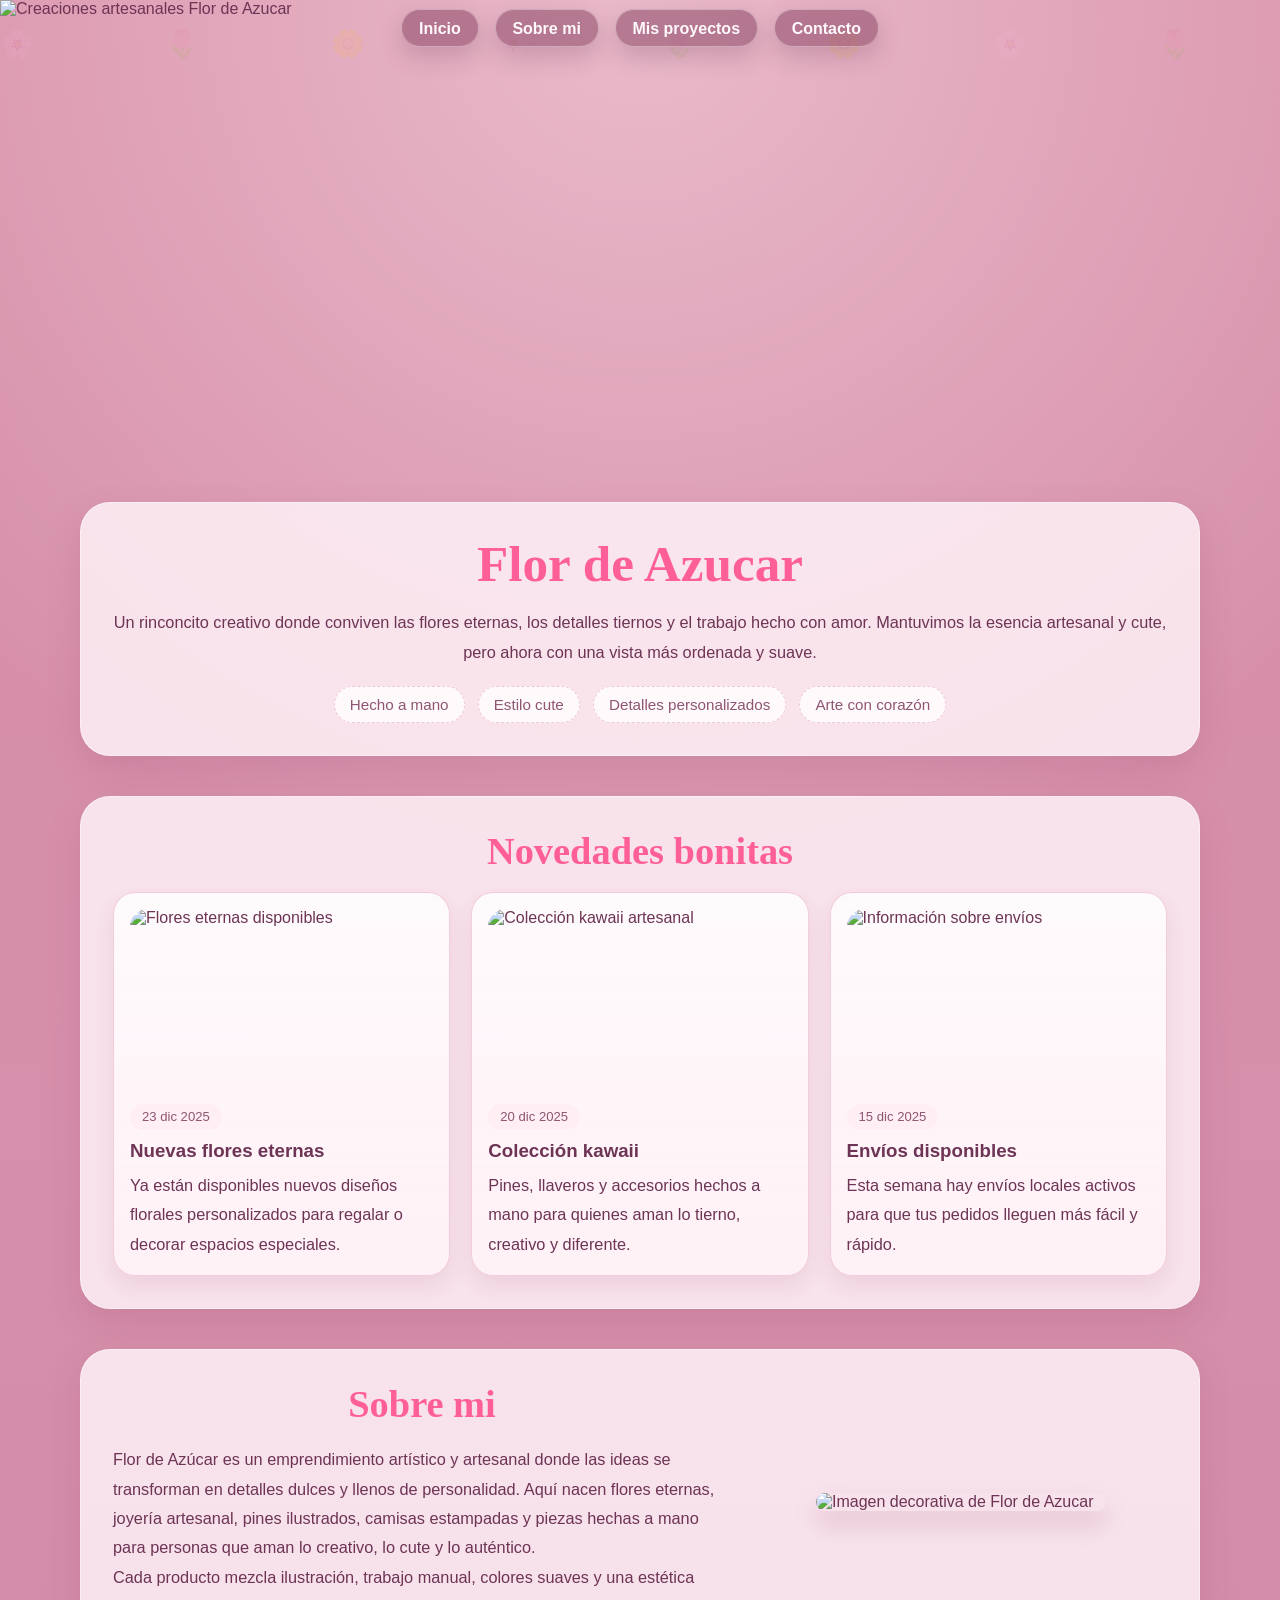
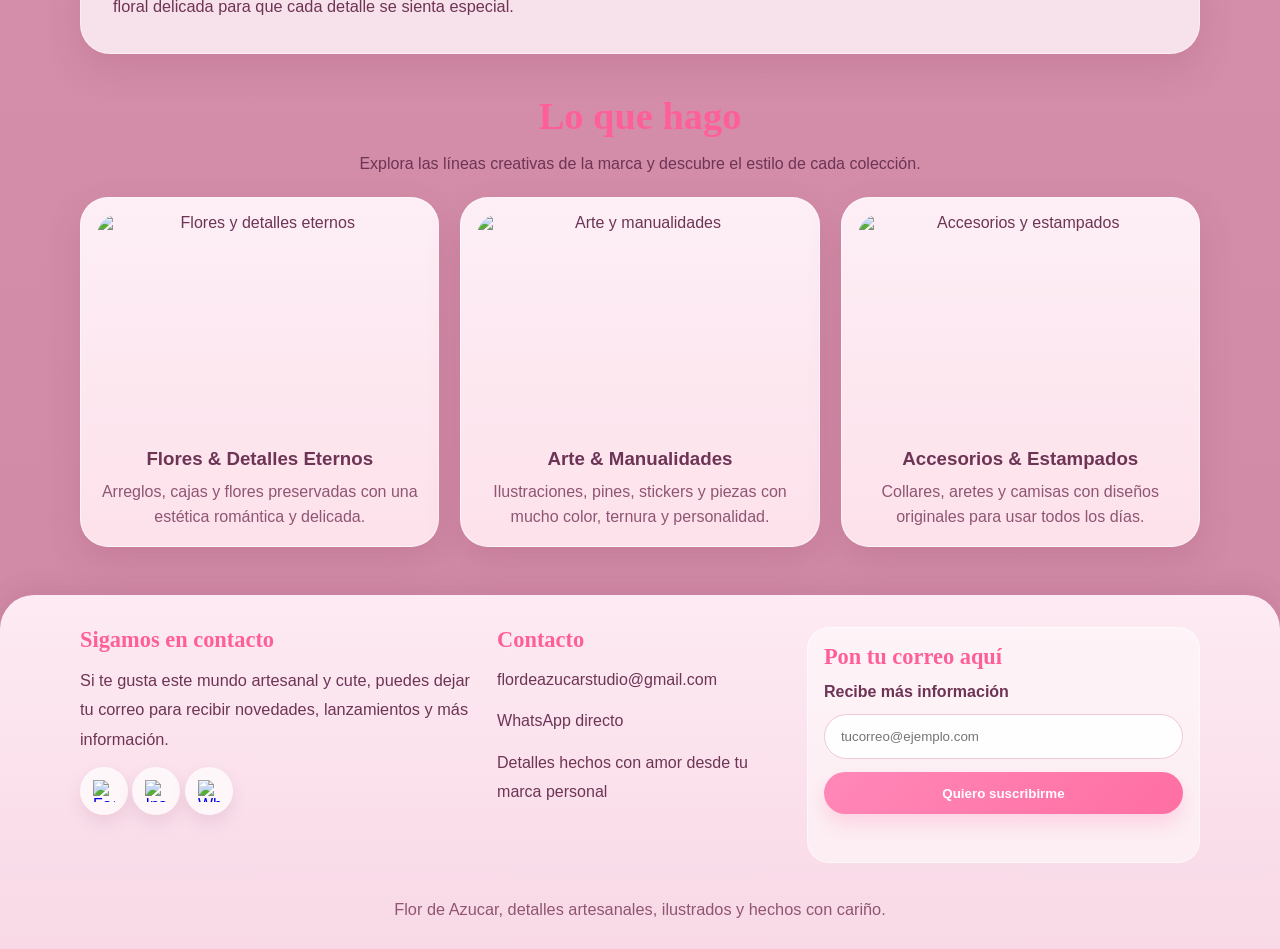
==== commit e348d3b5: "Fix file paths for resources in index.html Updated file paths for images and stylesheets in index.ht" ====
--- a/index.html
+++ b/index.html
@@ -4,21 +4,18 @@
   <meta charset="UTF-8" />
   <meta name="viewport" content="width=device-width, initial-scale=1.0" />
   <title>Flor de Azucar</title>
-
-  <link rel="icon" href="Imagen1.png" type="image/x-icon" />
-  <link rel="stylesheet" href="estilos.css" />
-  <link rel="stylesheet" href="productos.css" />
-  <script src="script.js" defer></script>
+  <link rel="icon" href="./IMG/Imagen1.png" type="image/x-icon" />
+  <link rel="stylesheet" href="estilos.css"/>
+  <link rel="stylesheet" href="./CSS/productos.css" />
+  <script src="./JAVA/script.js" defer></script>
 </head>
-
 <body>
-
   <header>
     <nav>
       <ul class="menu">
         <li><a href="#">Inicio</a></li>
         <li><a href="#sobre">Sobre mi</a></li>
-        <li><a href="proyectos.html">Mis proyectos</a></li>
+        <li><a href="./proyectos.html">Mis proyectos</a></li>
         <li><a href="https://wa.me/573043687569" target="_blank" rel="noopener noreferrer">Contacto</a></li>
       </ul>
     </nav>
@@ -26,30 +23,25 @@
 
   <div class="hero-carrusel">
     <div class="carrusel">
-
       <div class="imagenes">
-        <img src="Imagen5.png" alt="Creaciones artesanales Flor de Azucar" />
-        <img src="Imagen6.png" alt="Detalles florales hechos a mano" />
-        <img src="Imagen7.png" alt="Productos cute con estilo artesanal" />
+        <img src="./IMG/Imagen5.png" alt="Creaciones artesanales Flor de Azucar" />
+        <img src="./IMG/Imagen6.png" alt="Detalles florales hechos a mano" />
+        <img src="./IMG/Imagen7.png" alt="Productos cute con estilo artesanal" />
       </div>
-
       <div class="imagenes" aria-hidden="true">
-        <img src="Imagen5.png" alt="" />
-        <img src="Imagen6.png" alt="" />
-        <img src="Imagen7.png" alt="" />
+        <img src="./IMG/Imagen5.png" alt="" />
+        <img src="./IMG/Imagen6.png" alt="" />
+        <img src="./IMG/Imagen7.png" alt="" />
       </div>
-
     </div>
   </div>
 
   <section class="intro-card">
     <h1>Flor de Azucar</h1>
-
     <p>
       Un rinconcito creativo donde conviven las flores eternas, los detalles tiernos y el trabajo hecho con amor.
       Mantuvimos la esencia artesanal y cute, pero ahora con una vista más ordenada y suave.
     </p>
-
     <div class="badges">
       <span>Hecho a mano</span>
       <span>Estilo cute</span>
@@ -59,194 +51,99 @@
   </section>
 
   <section class="panel-noticias">
-
     <h2>Novedades bonitas</h2>
-
     <div class="noticias-contenedor">
-
       <article class="noticia">
-        <img src="rosa preservada.jpg" alt="Flores eternas disponibles" />
+        <img src="./IMG/rosa preservada.jpg" alt="Flores eternas disponibles" />
         <span class="fecha">23 dic 2025</span>
-
         <h3>Nuevas flores eternas</h3>
-
-        <p>
-          Ya están disponibles nuevos diseños florales personalizados para regalar o decorar espacios especiales.
-        </p>
+        <p>Ya están disponibles nuevos diseños florales personalizados para regalar o decorar espacios especiales.</p>
       </article>
-
       <article class="noticia">
-        <img src="pines.jpg" alt="Colección kawaii artesanal" />
+        <img src="./IMG/pines.jpg" alt="Colección kawaii artesanal" />
         <span class="fecha">20 dic 2025</span>
-
         <h3>Colección kawaii</h3>
-
-        <p>
-          Pines, llaveros y accesorios hechos a mano para quienes aman lo tierno, creativo y diferente.
-        </p>
+        <p>Pines, llaveros y accesorios hechos a mano para quienes aman lo tierno, creativo y diferente.</p>
       </article>
-
       <article class="noticia">
-        <img src="envios.jpg" alt="Información sobre envíos" />
+        <img src="./IMG/envios.jpg" alt="Información sobre envíos" />
         <span class="fecha">15 dic 2025</span>
-
         <h3>Envíos disponibles</h3>
-
-        <p>
-          Esta semana hay envíos locales activos para que tus pedidos lleguen más fácil y rápido.
-        </p>
+        <p>Esta semana hay envíos locales activos para que tus pedidos lleguen más fácil y rápido.</p>
       </article>
-
     </div>
   </section>
 
   <section id="sobre" class="sobre-nosotros">
-
     <div>
-
       <h2>Sobre mi</h2>
-
       <p>
         Flor de Azúcar es un emprendimiento artístico y artesanal donde las ideas se transforman en detalles dulces y llenos de personalidad.
         Aquí nacen flores eternas, joyería artesanal, pines ilustrados, camisas estampadas y piezas hechas a mano para personas que aman lo creativo,
         lo cute y lo auténtico.
       </p>
-
       <p>
         Cada producto mezcla ilustración, trabajo manual, colores suaves y una estética floral delicada para que cada detalle se sienta especial.
       </p>
-
     </div>
-
     <div class="imagen-kawaii">
-      <img src="Imagen1.png" alt="Imagen decorativa de Flor de Azucar" />
+      <img src="./IMG/Imagen1.png" alt="Imagen decorativa de Flor de Azucar" />
     </div>
-
   </section>
 
-  <section class="categorias-wrap">
-
+    <section class="categorias-wrap">
     <h2 class="categorias-titulo">Lo que hago</h2>
-
-    <p class="categorias-subtitulo">
-      Explora las líneas creativas de la marca y descubre el estilo de cada colección.
-    </p>
-
+    <p class="categorias-subtitulo">Explora las líneas creativas de la marca y descubre el estilo de cada colección.</p>
     <div class="categorias">
-
       <article class="cuadro" onclick="location.href='flores&detalles.html'">
-        <img src="Imagen2.png" alt="Flores y detalles eternos" />
-
+        <img src="./IMG/Imagen2.png" alt="Flores y detalles eternos" />
         <h3>Flores &amp; Detalles Eternos</h3>
-
-        <p>
-          Arreglos, cajas y flores preservadas con una estética romántica y delicada.
-        </p>
+        <p>Arreglos, cajas y flores preservadas con una estética romántica y delicada.</p>
       </article>
-
       <article class="cuadro" onclick="location.href='arte&manualidades.html'">
-        <img src="Imagen11.png" alt="Arte y manualidades" />
-
+        <img src="./IMG/Imagen11.png" alt="Arte y manualidades" />
         <h3>Arte &amp; Manualidades</h3>
-
-        <p>
-          Ilustraciones, pines, stickers y piezas con mucho color, ternura y personalidad.
-        </p>
+        <p>Ilustraciones, pines, stickers y piezas con mucho color, ternura y personalidad.</p>
       </article>
-
       <article class="cuadro" onclick="location.href='accesorios&estampados.html'">
-        <img src="Imagen3.png" alt="Accesorios y estampados" />
-
+        <img src="./IMG/Imagen3.png" alt="Accesorios y estampados" />
         <h3>Accesorios &amp; Estampados</h3>
-
-        <p>
-          Collares, aretes y camisas con diseños originales para usar todos los días.
-        </p>
+        <p>Collares, aretes y camisas con diseños originales para usar todos los días.</p>
       </article>
-
     </div>
   </section>
 
   <footer>
-
     <div class="footer-container">
-
       <div class="footer-section">
-
         <h3 class="footer-title">Sigamos en contacto</h3>
-
-        <p class="subscribe-copy">
-          Si te gusta este mundo artesanal y cute, puedes dejar tu correo para recibir novedades, lanzamientos y más información.
-        </p>
-
+        <p class="subscribe-copy">Si te gusta este mundo artesanal y cute, puedes dejar tu correo para recibir novedades, lanzamientos y más información.</p>
         <div class="social-icons">
-
-          <a href="https://facebook.com" target="_blank" rel="noopener noreferrer">
-            <img src="Logo_de_Facebook.png" alt="Facebook" />
-          </a>
-
-          <a href="#" aria-label="Instagram">
-            <img src="Logo_de_ig.png" alt="Instagram" />
-          </a>
-
-          <a href="https://wa.me/573043687569" target="_blank" rel="noopener noreferrer">
-            <img src="Logo_de_what.png" alt="WhatsApp" />
-          </a>
-
+          <a href="https://facebook.com" target="_blank" rel="noopener noreferrer"><img src="./IMG/Logo_de_Facebook.png" alt="Facebook" /></a>
+          <a href="#" aria-label="Instagram"><img src="./IMG/Logo_de_ig.png" alt="Instagram" /></a>
+          <a href="https://wa.me/573043687569" target="_blank" rel="noopener noreferrer"><img src="./IMG/Logo_de_what.png" alt="WhatsApp" /></a>
         </div>
       </div>
-
       <div class="footer-section contact-info">
-
         <h3 class="footer-title">Contacto</h3>
-
         <span>flordeazucarstudio@gmail.com</span>
-
-        <a href="https://wa.me/573043687569" target="_blank" rel="noopener noreferrer">
-          WhatsApp directo
-        </a>
-
-        <span>
-          Detalles hechos con amor desde tu marca personal
-        </span>
-
+        <a href="https://wa.me/573043687569" target="_blank" rel="noopener noreferrer">WhatsApp directo</a>
+        <span>Detalles hechos con amor desde tu marca personal</span>
       </div>
-
       <div class="footer-section subscribe-form">
-
         <h3 class="footer-title">Pon tu correo aquí</h3>
-
         <form id="form-suscripcion">
-
           <label for="email">Recibe más información</label>
-
-          <input
-            id="email"
-            name="email"
-            type="email"
-            placeholder="tucorreo@ejemplo.com"
-            required
-          />
-
-          <button type="submit">
-            Quiero suscribirme
-          </button>
-
+          <input id="email" name="email" type="email" placeholder="tucorreo@ejemplo.com" required />
+          <button type="submit">Quiero suscribirme</button>
           <p id="mensaje" aria-live="polite"></p>
-
         </form>
-
       </div>
-
     </div>
-
-    <p class="footer-note">
-      Flor de Azucar, detalles artesanales, ilustrados y hechos con cariño.
-    </p>
-
+    <p class="footer-note">Flor de Azucar, detalles artesanales, ilustrados y hechos con cariño.</p>
   </footer>
-
 </body>
 </html>
 
 
+
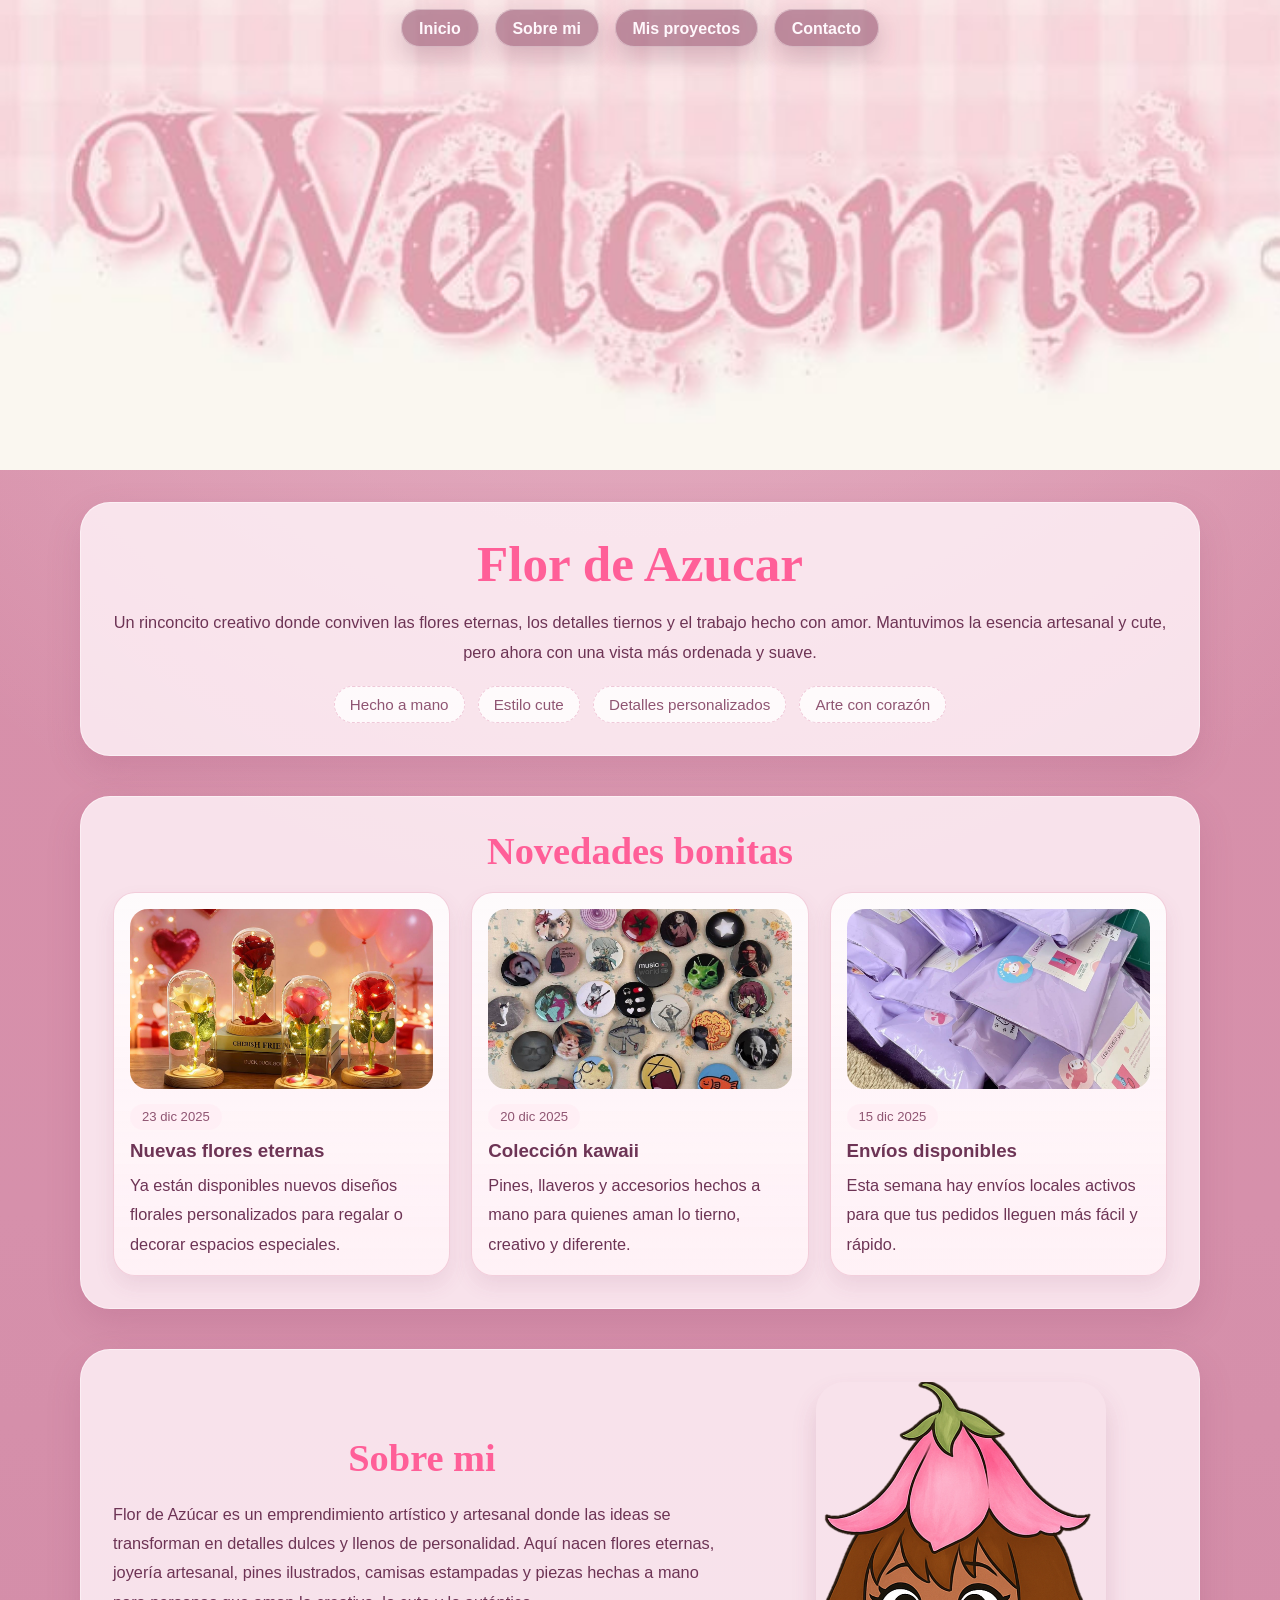
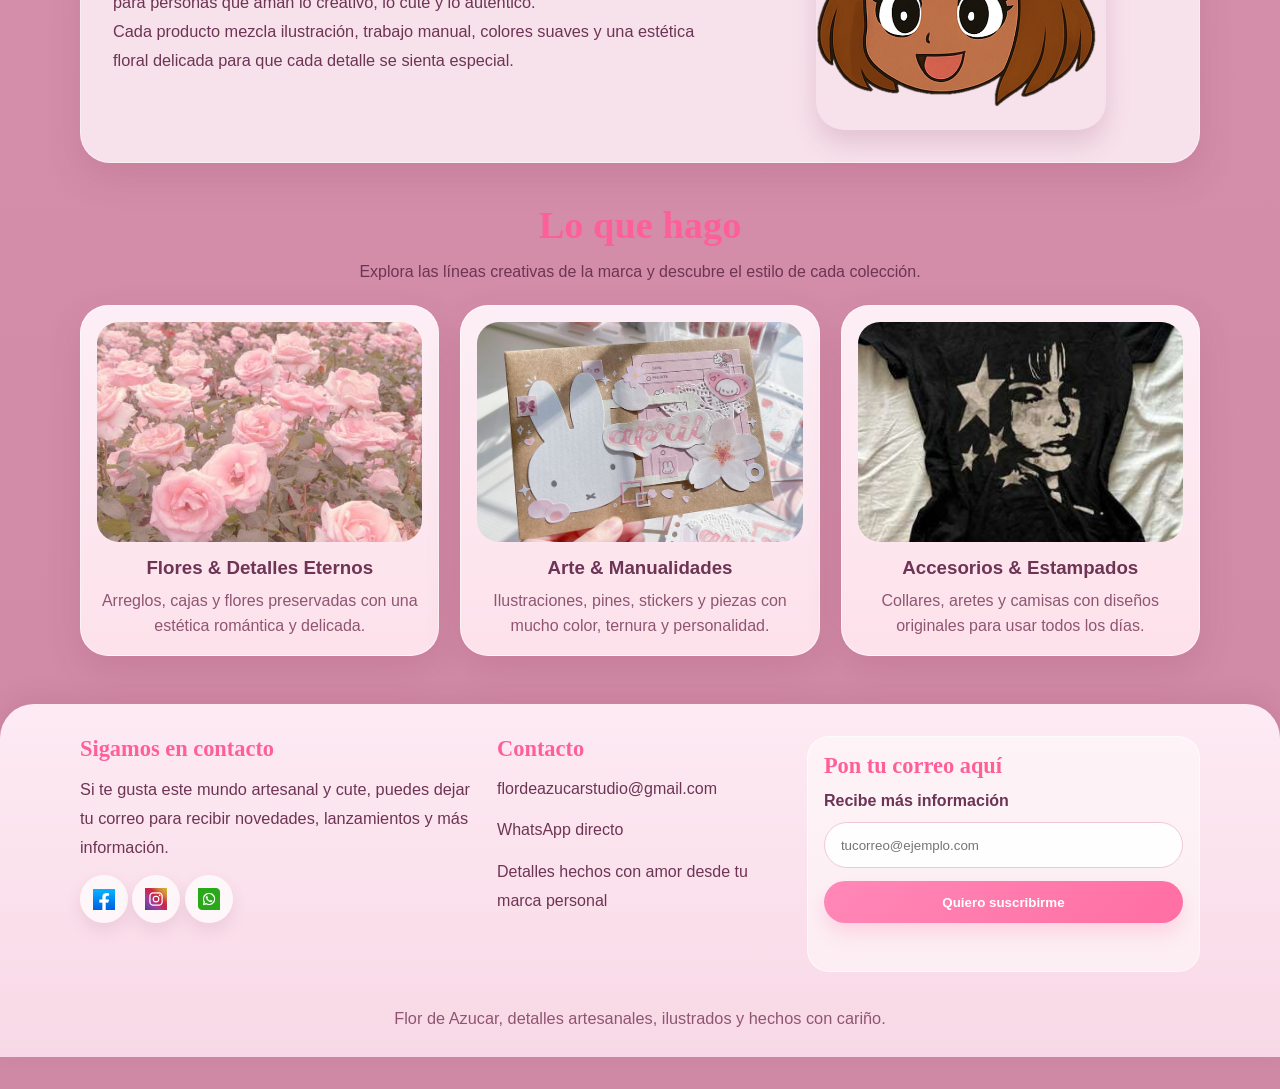
==== commit cb427164: "Refactor HTML structure and update asset paths" ====
--- a/index.html
+++ b/index.html
@@ -4,10 +4,10 @@
   <meta charset="UTF-8" />
   <meta name="viewport" content="width=device-width, initial-scale=1.0" />
   <title>Flor de Azucar</title>
-  <link rel="icon" href="./IMG/Imagen1.png" type="image/x-icon" />
+  <link rel="icon" href="Imagen1.png" type="image/x-icon"/>
   <link rel="stylesheet" href="estilos.css"/>
-  <link rel="stylesheet" href="./CSS/productos.css" />
-  <script src="./JAVA/script.js" defer></script>
+  <link rel="stylesheet" href="productos.css"/>
+  <script src="script.js" defer></script>
 </head>
 <body>
   <header>
@@ -15,7 +15,7 @@
       <ul class="menu">
         <li><a href="#">Inicio</a></li>
         <li><a href="#sobre">Sobre mi</a></li>
-        <li><a href="./proyectos.html">Mis proyectos</a></li>
+        <li><a href="proyectos.html">Mis proyectos</a></li>
         <li><a href="https://wa.me/573043687569" target="_blank" rel="noopener noreferrer">Contacto</a></li>
       </ul>
     </nav>
@@ -24,14 +24,14 @@
   <div class="hero-carrusel">
     <div class="carrusel">
       <div class="imagenes">
-        <img src="./IMG/Imagen5.png" alt="Creaciones artesanales Flor de Azucar" />
-        <img src="./IMG/Imagen6.png" alt="Detalles florales hechos a mano" />
-        <img src="./IMG/Imagen7.png" alt="Productos cute con estilo artesanal" />
+        <img src="Imagen5.png" alt="Creaciones artesanales Flor de Azucar"/>
+        <img src="Imagen6.png" alt="Detalles florales hechos a mano"/>
+        <img src="Imagen7.png" alt="Productos cute con estilo artesanal"/>
       </div>
       <div class="imagenes" aria-hidden="true">
-        <img src="./IMG/Imagen5.png" alt="" />
-        <img src="./IMG/Imagen6.png" alt="" />
-        <img src="./IMG/Imagen7.png" alt="" />
+        <img src="Imagen5.png" alt=""/>
+        <img src="Imagen6.png" alt=""/>
+        <img src="Imagen7.png" alt=""/>
       </div>
     </div>
   </div>
@@ -54,19 +54,19 @@
     <h2>Novedades bonitas</h2>
     <div class="noticias-contenedor">
       <article class="noticia">
-        <img src="./IMG/rosa preservada.jpg" alt="Flores eternas disponibles" />
+        <img src="rosa preservada.jpg" alt="Flores eternas disponibles"/>
         <span class="fecha">23 dic 2025</span>
         <h3>Nuevas flores eternas</h3>
         <p>Ya están disponibles nuevos diseños florales personalizados para regalar o decorar espacios especiales.</p>
       </article>
       <article class="noticia">
-        <img src="./IMG/pines.jpg" alt="Colección kawaii artesanal" />
+        <img src="pines.jpg" alt="Colección kawaii artesanal"/>
         <span class="fecha">20 dic 2025</span>
         <h3>Colección kawaii</h3>
         <p>Pines, llaveros y accesorios hechos a mano para quienes aman lo tierno, creativo y diferente.</p>
       </article>
       <article class="noticia">
-        <img src="./IMG/envios.jpg" alt="Información sobre envíos" />
+        <img src="envios.jpg" alt="Información sobre envíos"/>
         <span class="fecha">15 dic 2025</span>
         <h3>Envíos disponibles</h3>
         <p>Esta semana hay envíos locales activos para que tus pedidos lleguen más fácil y rápido.</p>
@@ -87,7 +87,7 @@
       </p>
     </div>
     <div class="imagen-kawaii">
-      <img src="./IMG/Imagen1.png" alt="Imagen decorativa de Flor de Azucar" />
+      <img src="Imagen1.png" alt="Imagen decorativa de Flor de Azucar"/>
     </div>
   </section>
 
@@ -96,17 +96,17 @@
     <p class="categorias-subtitulo">Explora las líneas creativas de la marca y descubre el estilo de cada colección.</p>
     <div class="categorias">
       <article class="cuadro" onclick="location.href='flores&detalles.html'">
-        <img src="./IMG/Imagen2.png" alt="Flores y detalles eternos" />
+        <img src="Imagen2.png" alt="Flores y detalles eternos"/>
         <h3>Flores &amp; Detalles Eternos</h3>
         <p>Arreglos, cajas y flores preservadas con una estética romántica y delicada.</p>
       </article>
       <article class="cuadro" onclick="location.href='arte&manualidades.html'">
-        <img src="./IMG/Imagen11.png" alt="Arte y manualidades" />
+        <img src="Imagen11.png" alt="Arte y manualidades"/>
         <h3>Arte &amp; Manualidades</h3>
         <p>Ilustraciones, pines, stickers y piezas con mucho color, ternura y personalidad.</p>
       </article>
       <article class="cuadro" onclick="location.href='accesorios&estampados.html'">
-        <img src="./IMG/Imagen3.png" alt="Accesorios y estampados" />
+        <img src="Imagen3.png" alt="Accesorios y estampados"/>
         <h3>Accesorios &amp; Estampados</h3>
         <p>Collares, aretes y camisas con diseños originales para usar todos los días.</p>
       </article>
@@ -119,9 +119,9 @@
         <h3 class="footer-title">Sigamos en contacto</h3>
         <p class="subscribe-copy">Si te gusta este mundo artesanal y cute, puedes dejar tu correo para recibir novedades, lanzamientos y más información.</p>
         <div class="social-icons">
-          <a href="https://facebook.com" target="_blank" rel="noopener noreferrer"><img src="./IMG/Logo_de_Facebook.png" alt="Facebook" /></a>
-          <a href="#" aria-label="Instagram"><img src="./IMG/Logo_de_ig.png" alt="Instagram" /></a>
-          <a href="https://wa.me/573043687569" target="_blank" rel="noopener noreferrer"><img src="./IMG/Logo_de_what.png" alt="WhatsApp" /></a>
+          <a href="https://facebook.com" target="_blank" rel="noopener noreferrer"><img src="Logo_de_Facebook.png" alt="Facebook"/></a>
+          <a href="#" aria-label="Instagram"><img src="Logo_de_ig.png" alt="Instagram"/></a>
+          <a href="https://wa.me/573043687569" target="_blank" rel="noopener noreferrer"><img src="Logo_de_what.png" alt="WhatsApp"/></a>
         </div>
       </div>
       <div class="footer-section contact-info">
--- a/productos.css
+++ b/productos.css
@@ -0,0 +1,161 @@
+﻿body {
+  padding: 0 0 2rem;
+}
+
+.productos-destacados,
+.detalle-proyectos {
+  width: min(1120px, calc(100% - 2rem));
+  margin: 0 auto 2.5rem;
+  padding: 2rem;
+}
+
+.productos-destacados h2,
+.detalle-proyectos h2 {
+  text-align: center;
+  font-family: 'Comic Sans MS', 'Trebuchet MS', cursive;
+  color: #ff5f98;
+  font-size: clamp(1.8rem, 3vw, 2.4rem);
+  margin-bottom: 0.8rem;
+}
+
+.productos-destacados > p,
+.proyecto-resumen {
+  text-align: center;
+  color: #6d3455;
+  margin-bottom: 1.5rem;
+}
+
+.productos {
+  display: grid;
+  grid-template-columns: repeat(auto-fit, minmax(220px, 1fr));
+  gap: 1.3rem;
+}
+
+.card {
+  background: linear-gradient(180deg, rgba(255, 255, 255, 0.95), rgba(255, 240, 246, 0.98));
+  padding: 1rem;
+  border-radius: 26px;
+  border: 1px solid rgba(239, 200, 216, 0.75);
+  box-shadow: 0 14px 26px rgba(140, 61, 101, 0.12);
+  transition: transform 0.25s ease, box-shadow 0.25s ease;
+}
+
+.card:hover {
+  transform: translateY(-6px);
+  box-shadow: 0 18px 28px rgba(140, 61, 101, 0.18);
+}
+
+.card img {
+  width: 100%;
+  height: 220px;
+  object-fit: cover;
+  border-radius: 20px;
+  margin-bottom: 0.9rem;
+}
+
+.card h3 {
+  color: #6d3455;
+  margin-bottom: 0.45rem;
+  font-size: 1.2rem;
+}
+
+.card p {
+  color: #82506a;
+  line-height: 1.6;
+  min-height: 4.5rem;
+}
+
+.precio,
+.proyecto-tipo {
+  display: inline-block;
+  margin: 0.8rem 0;
+  padding: 0.35rem 0.8rem;
+  border-radius: 999px;
+  background: #fff0f6;
+  color: #ff5f98;
+  font-weight: 700;
+}
+
+.btn-comprar,
+.detalle-link {
+  width: 100%;
+  display: inline-flex;
+  justify-content: center;
+  align-items: center;
+  background: linear-gradient(135deg, #ff93bf, #ff6ea2);
+  border: none;
+  padding: 0.9rem 1rem;
+  border-radius: 999px;
+  font-size: 0.98rem;
+  cursor: pointer;
+  color: #fff;
+  font-weight: 700;
+  text-decoration: none;
+  transition: transform 0.25s ease, box-shadow 0.25s ease;
+  box-shadow: 0 10px 18px rgba(255, 110, 162, 0.22);
+}
+
+.btn-comprar:hover,
+.detalle-link:hover {
+  transform: translateY(-2px);
+  box-shadow: 0 14px 22px rgba(255, 110, 162, 0.28);
+}
+
+.detalle-proyectos {
+  background: linear-gradient(180deg, rgba(255, 244, 249, 0.95), rgba(255, 236, 243, 0.96));
+  border-radius: 30px;
+  border: 1px solid rgba(239, 200, 216, 0.75);
+  box-shadow: 0 14px 26px rgba(140, 61, 101, 0.12);
+}
+
+.detalle-card {
+  display: grid;
+  grid-template-columns: 0.95fr 1.05fr;
+  gap: 1.4rem;
+  align-items: center;
+  background: rgba(255, 255, 255, 0.7);
+  border-radius: 26px;
+  padding: 1rem;
+  margin-top: 1.4rem;
+  border: 1px solid rgba(239, 200, 216, 0.75);
+}
+
+.detalle-imagen img {
+  width: 100%;
+  height: 280px;
+  object-fit: cover;
+  border-radius: 22px;
+}
+
+.detalle-contenido h3 {
+  color: #6d3455;
+  font-size: 1.45rem;
+  margin-bottom: 0.7rem;
+}
+
+.detalle-contenido p {
+  color: #7b4d66;
+  line-height: 1.8;
+  margin-bottom: 0.8rem;
+}
+
+@media (max-width: 760px) {
+  .detalle-card {
+    grid-template-columns: 1fr;
+  }
+
+  .detalle-imagen img {
+    height: 220px;
+  }
+}
+
+@media (max-width: 640px) {
+  .productos-destacados,
+  .detalle-proyectos {
+    padding: 1.4rem;
+  }
+
+  .card img {
+    height: 200px;
+  }
+}
